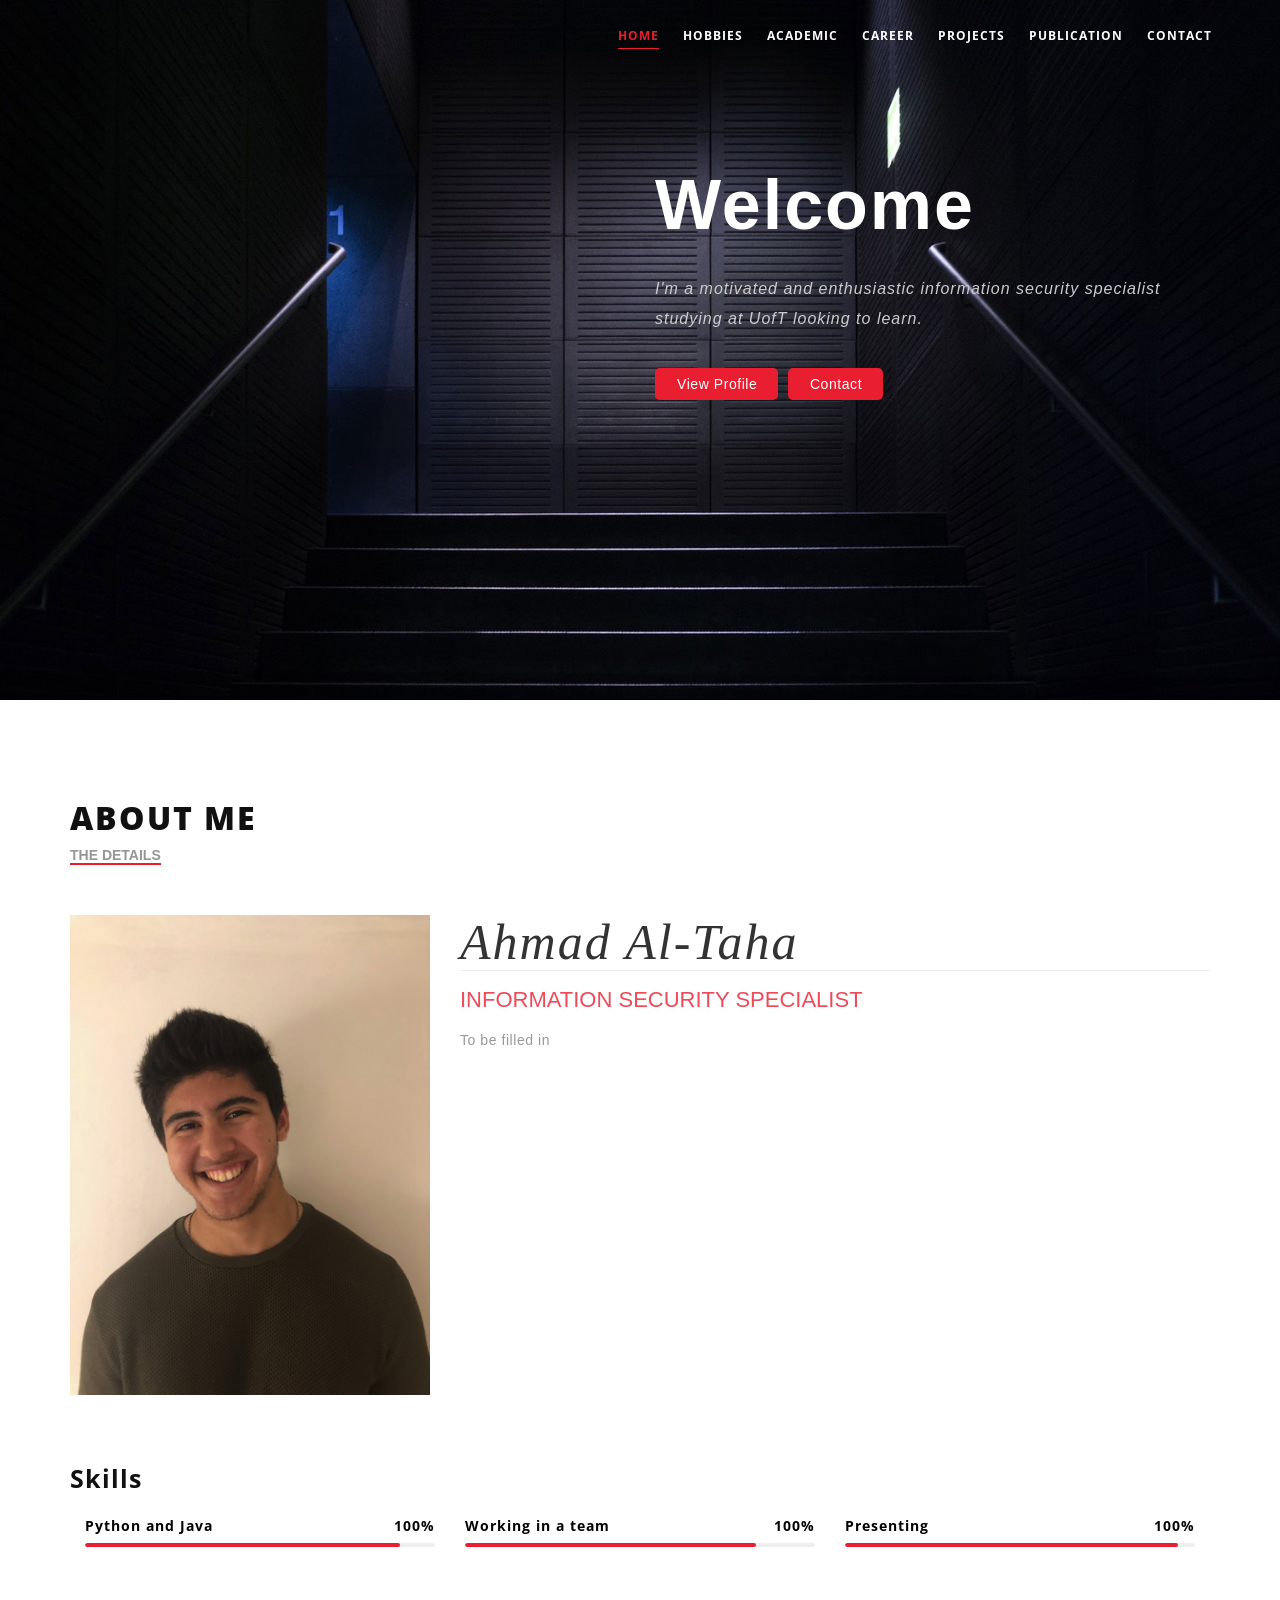
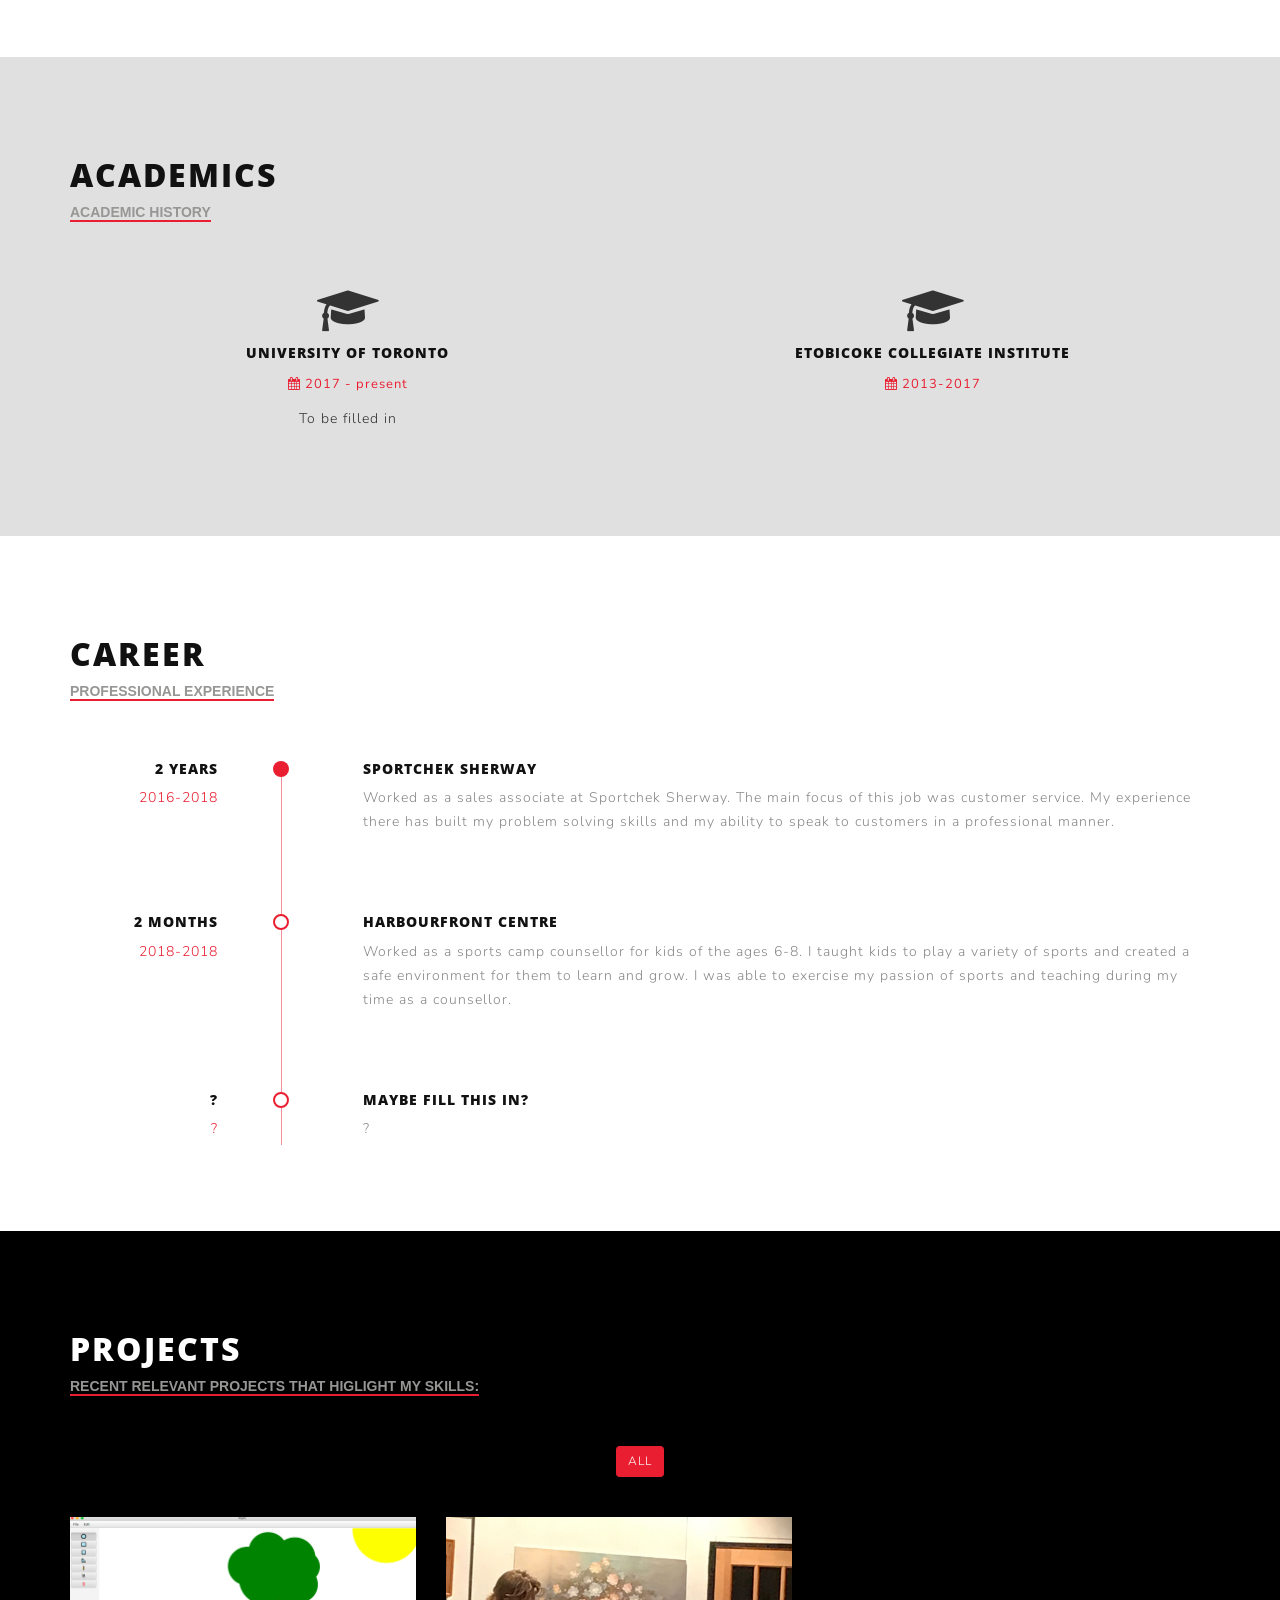
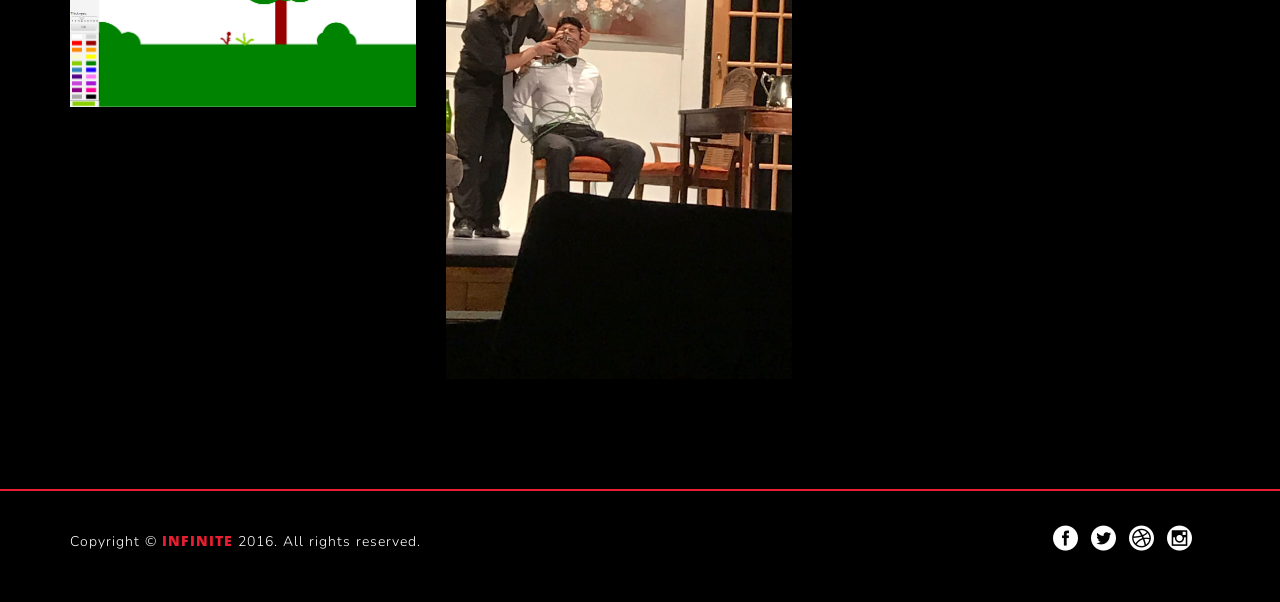
==== index.html @ 9ad14f52 "website files added" ====
<!DOCTYPE html>
<html lang="en">
  <head>
    <meta charset="utf-8">

    <!-- Mobile Specific Metas
    –––––––––––––––––––––––––––––––––––––––––––––––––– -->
    <meta name="viewport" content="width=device-width, initial-scale=1">
    <meta name="description" content="">
    <meta name="author" content="">
    <!-- Page title
    –––––––––––––––––––––––––––––––––––––––––––––––––– -->
	  <title>My Portfolio</title>

    <link href='https://fonts.googleapis.com/css?family=Open+Sans:400,300,300italic,400italic,600italic,600,700,700italic,800,800italic' rel='stylesheet' type='text/css'>
    <link href='https://fonts.googleapis.com/css?family=Nunito:400,300,700' rel='stylesheet' type='text/css'>
<link rel="shortcut icon" href="assets/images/favicon.png">
    <!-- CSS
    –––––––––––––––––––––––––––––––––––––––––––––––––– -->
    <link rel="stylesheet" href="assets/css/bootstrap.css">
    <link rel="stylesheet" href="assets/css/style.css">
    <link rel="stylesheet" href="assets/css/animate.css">
    <link rel="stylesheet" href="assets/css/magnific-popup.css">
    <!-- Icons
    –––––––––––––––––––––––––––––––––––––––––––––––––– -->
    <link rel="stylesheet" href="assets/icons/Linea/styles.css" />
    <link rel="stylesheet" href="assets/icons/Elegant/style.css" />
    <link href="http://maxcdn.bootstrapcdn.com/font-awesome/4.2.0/css/font-awesome.min.css" rel="stylesheet">
    <script src="assets/js/modernizr.min.js"></script>

  </head>

<!-- Body Start
    –––––––––––––––––––––––––––––––––––––––––––––––––– -->
<body>
<!-- Loader
    –––––––––––––––––––––––––––––––––––––––––––––––––– -->
  <div id="loader">
    <div id="loaderInner"></div>
  </div>

<!-- Header Bar
    –––––––––––––––––––––––––––––––––––––––––––––––––– -->
    <nav id="headerBar" class="navbar navbar-fixed-top">

        <div class="container">
         
          <div class="row">
           <!--Header logo on the left side-->
            <div class="col-md-4 col-sm-2 col-xs-3 headerLeft">
            <a href="index.html">
            <img src="assets/images/site-logo.png" alt="">
            </a>
            </div>

            <!--Header right side with left-aligned menu-->

            <div class="col-md-8 col-sm-10 col-xs-9 headerRight">
              <div class="header-right">

                <!--Navigation-->
                <div class="navigation">
                  <div class="navbar-header">
                  <button type="button" class="navbar-toggle" data-toggle="collapse" data-target="#bs-example-navbar-collapse-1"> <span class="sr-only">Toggle navigation</span> <span class="icon-bar"></span> <span class="icon-bar"></span> <span class="icon-bar"></span> </button>
                  </div>

                  <div class="collapse navbar-collapse" id="bs-example-navbar-collapse-1">

                      <ul class="navbar navbar-right navbar-nav">
                        <li><a data-scroll href="#sectionIntro" class="current">Home</a></li>
                        <li><a data-scroll href="#sectionAbout">Hobbies</a></li>                      
                        <li><a data-scroll href="#sectionResume">Academic </a></li>
                        <li><a data-scroll href="#sectionEmployment">Career</a></li>
                        <li><a data-scroll href="#sectionPortfolio">Projects</a></li>                     
                        <li><a data-scroll href="#sectionBlog">publication</a></li>
                        <li><a data-scroll href="#sectionContact">Contact</a></li>
                      </ul>

                  </div>

                </div>
                <!--END Navigation-->

              </div>
            </div>
             <!--END Header right side-->
          </div>
        </div>
        <!--END container-->
      </nav>
      <!--END Header bar-->


<!-- section Intro
    –––––––––––––––––––––––––––––––––––––––––––––––––– -->
	
      <section id="sectionIntro" class="parallax">

        <div class="container">

          <div class="row">

            <div class="col-md-6 col-sm-12 col-xs-12 banner">
              <div class="textIntro">
                <div class="hi">
                <h1>Welcome</h1>
                <p>
                I'm a motivated and enthusiastic information security specialist studying at UofT looking to learn.
                </p>
                <div class="introbtn">
                  <a href="#sectionAbout"><span class="view">View Profile</span><span class="icon arrow_right"></span></a>
                </div> 
                <div class="introbtn">               
                  <a class="easing" href="#sectionContact"><span class="view">Contact</span><span class="icon arrow_right"></span></a>
                </div>
                </div>
              </div>
            </div>

          </div>

        </div>

      </section>


<!-- section About
    –––––––––––––––––––––––––––––––––––––––––––––––––– -->

    <section id="sectionAbout">

      <div class="container about">
        
          <div class="sectionTitle">
            <div class="row">
              <div class="col-md-12 col-sm-12 col-xs-12">
                <h1>About me</h1>
                <span>The Details</span>
              </div>
            </div>
          </div>
    		<div class="row">
              <div class="about-content">

                <div class="col-md-4 col-sm-4 col-xs-12 about-image">
                  <img src="assets/images/person1.jpg" alt="">
                </div>

                <div class="col-md-8 col-sm-8 col-xs-12">
                  <div class="title">
                    <h2>Ahmad Al-Taha</h2>
                    <span>Information Security Specialist</span>
                    <p></p>
                    <p></p> 

	                <p>To be filled in</p>
                  </div>
                </div> 
              </div>
            </div>
        	<div class="row">
          		<div class="about-content">                 
<div class="col-md-12 col-sm-12 col-xs-12 skills">
                        <h2>Skills</h2>
						 <div class="col-md-4 col-sm-4 col-xs-12">
	                        <h5>Python and Java<span>100%</span></h5>
	                        <div class="progress">
		                        <div class="progress-bar" role="progressbar" aria-valuenow="100" style="width:90%;" aria-valuemin="0" aria-valuemax="100">
		                        </div>
	                        </div>
                        </div>
						<div class="col-md-4 col-sm-4 col-xs-12">
	                        <h5>Working in a team<span>100%</span></h5>
	                        <div class="progress">
		                        <div class="progress-bar" role="progressbar" aria-valuenow="90" style="width:83%;" aria-valuemin="0" aria-valuemax="100">
		                        </div>
	                        </div>
	                    </div>
						<div class="col-md-4 col-sm-4 col-xs-12">
	                        <h5>Presenting<span>100%</span></h5>
	                        <div class="progress">
		                        <div class="progress-bar" role="progressbar" aria-valuenow="95" style="width:95%;" aria-valuemin="0" aria-valuemax="100">
		                        </div>
	                        </div>
	                    </div> 
                    </div>
                </div>
            </div>
            
      </div>

    </section>

		
<!-- section Resume
    –––––––––––––––––––––––––––––––––––––––––––––––––– -->
		
    <section id="sectionResume">

         <div class="container resume">

            <div class="sectionTitle">
              <div class="row">
                <div class="col-md-12 col-sm-12 col-xs-12">    
                  <h1>Academics</h1>
                  <span class="subtitle">Academic History</span>
                </div>
              </div>
            </div>

            <div class="row resume-top">   
            
                <div class="col-md-6 col-sm-6 col-xs-12">
                  <div class="edContent">            
                    <div class="icon-left">  
                      <i class="fa fa-graduation-cap"></i>
                    </div>
                 
                    <div class="resumeContent">
                      <h5>University of Toronto</h5>
                      <h6><i class="fa fa-calendar"></i> 2017 - present</h6>
                      <p>To be filled in</p>
                    </div>
                  </div>
                </div>       


                <div class="col-md-6 col-sm-6 col-xs-12">
                  <div class="edContent">
                    <div class="icon-left">  
                      <i class="fa fa-graduation-cap"></i>
                    </div>
                    <div class="resumeContent">
                      <h5>Etobicoke Collegiate Institute</h5>
                      <h6><i class="fa fa-calendar"></i> 2013-2017</h6>
                      <p></p>
                    </div>
                  </div>
                </div>      
            </div> 
        </div>

    </section>

<!-- section Services
    –––––––––––––––––––––––––––––––––––––––––––––––––– -->




<!-- section Employment
    –––––––––––––––––––––––––––––––––––––––––––––––––– -->
		
    <section id="sectionEmployment">

  		<div class="container resume">

            <div class="sectionTitle">
              <div class="row">
                <div class="col-md-12 col-sm-12 col-xs-12">
                  <h1>Career</h1>
                  <span>Professional Experience</span>
                </div>
              </div>
            </div>
  			
      			<div class="emp">
                <div class="resume-line row">
      			
      		        <div class="col-md-3 col-sm-4 col-xs-12 resume-left">
        		        <h5>2 years</h5>
        		        <p>2016-2018</p>
      		        </div>

        		      <div class="col-md-9 col-sm-8 col-xs-12 resume-right first-right">
        		        <h5>Sportchek Sherway</h5>
        		        <p>Worked as a sales associate at Sportchek Sherway. The main focus of this job was customer service. My experience there has built my problem solving skills and my ability to speak to customers in a professional manner.</p>
        		      </div>

              	</div>

              	<div class="resume-line row">
      			
      		        <div class="col-md-3 col-sm-4 col-xs-12 resume-left">
        		        <h5>2 months</h5>
        		        <p>2018-2018</p>
      		        </div>

      		        <div class="col-md-9 col-sm-8 col-xs-12 resume-right">
        		        <h5>Harbourfront Centre</h5>
        		        <p>Worked as a sports camp counsellor for kids of the ages 6-8. I taught kids to play a variety of sports and created a safe environment for them to learn and grow. I was able to exercise my passion of sports and teaching during my time as a counsellor.</p>
      		        </div>

              	</div>
              	
              	<div class="resume-line last-line row">
      			
      		        <div class="col-md-3 col-sm-4 col-xs-12 resume-left">
        		        <h5>?</h5>
        		        <p>?</p>
      		        </div>

      		        <div class="col-md-9 col-sm-8 col-xs-12 resume-right">
        		        <h5>maybe fill this in?</h5>
        		        <p>?</p>
      		        </div>

              	</div>
            </div>

      	</div>

    </section>


<!-- section Portfolio
    –––––––––––––––––––––––––––––––––––––––––––––––––– -->
    <section id="sectionPortfolio">

        <div class="container">
      
            <div class="sectionTitle">
              <div class="row">
                <div class="col-md-12 col-sm-12 col-xs-12">
                  <h1 class="whiteColor">Projects</h1>
                  <span>Recent relevant projects that higlight my skills:</span>
                </div>
              </div>
            </div>       

        <!--GRID ITEMS--> 
            <ul class="filters filters-group">
              <li class="filter is-checked" data-filter="*">All</li>
            </ul>

          <div id="isotopeGrid" class="mGrid">

            <div class="gutter-sizer"></div>

                
                <div class="grid-item item-five brand fs">

                  <a class="image-modal" href="#image-modal7">

                    <img src="assets/images/7.png" alt="">
                      <div class="itemHover">
                        <i class="fa fa-external-link" aria-hidden="true"></i>
                        <h4>Paint</h4>
                      </div>

                  </a>

                  <div id="image-modal7" class="mfp-hide modal-box container">
                      <div class="col-md-7 col-sm-7 col-xs-12 right">
                        <img src="assets/images/7.png" alt="">
                      </div>
                      <div class="col-md-5 col-sm-5 col-xs-12 left">
                      <div class="modal-box-content about">
                        <h4>Paint</h4>
                        <p>A project a group and I worked on for an assignment. This project was coded in java and implements various design patterns including a factory design pattern, strategy manipulator design pattern, and command design pattern. Consists of a canvas where a user may draw shapes with a colour/thickness of their choosing. File save/load is currently being implemented by myself, feature undo already implemented in this version. Download here: (.jar)</p>
                      </div>
                    </div>
                  </div>         

                </div>
          
          		<div class="grid-item item-five fs ill">

                  <a class="image-modal" href="#image-modal6">

                    <img src="assets/images/2.jpg" alt="">

                      <div class="itemHover">
                        <i class="fa fa-external-link" aria-hidden="true"></i>
                        <h4>Creative Web</h4>
                      </div>

                  </a>
                  <div id="image-modal6" class="mfp-hide modal-box container">
                      <div class="col-md-7 col-sm-7 col-xs-12 right">
                        <img src="assets/images/2.jpg" alt="">
                      </div>
                      <div class="col-md-5 col-sm-5 col-xs-12 left">
                      <div class="modal-box-content about">
                        <h4>Aresenic and Old Lace</h4>
                        <p>Performed as lead role Mortimer in Arsenic and Old lace. This project took 5 months to prepare which included conducting many rehearsals and memorization exercises in a group of 15 people. Teamwork was crucial during this project and as a result has made me very strong in working with others.</p>
                        </ul>
                      </div>
                    </div>
                  </div>         
    </section>		


<!-- section Blog
    –––––––––––––––––––––––––––––––––––––––––––––––––– -->

  <!-- Footer
    –––––––––––––––––––––––––––––––––––––––––––––––––– -->

       <footer class="pFooter">

            <div class="container">
              <div class="row">
                <div class="col-md-6 col-sm-6 col-xs-12 fCopy">
                Copyright © <span>INFINITE</span> 2016. All rights reserved.
                </div>

                <div class="col-md-6 col-sm-6 col-xs-12 fIcons">
                <a href="#">
                <span aria-hidden="true" class="social_facebook_circle"></span>
                </a>
                <a href="#">
                <span aria-hidden="true" class="social_twitter_circle"></span>
                </a>
                <a href="#">
                <span aria-hidden="true" class="social_dribbble_circle"></span>
                </a>
                <a href="#">
                <span aria-hidden="true" class="social_instagram_circle"></span>
                </a>
                </div>
              </div>
            </div>

        </footer>

<!--  Javascripts
    –––––––––––––––––––––––––––––––––––––––––––––––––– -->
      <script src="assets/js/jquery-2.1.4.min.js"></script>
      <script src="assets/js/bootstrap.min.js"></script>
      <script src="assets/js/modernizr.custom.js"></script>
      <script src="assets/js/contactform.js"></script>
      <!-- Navigation menu-->
      <script src="assets/js/classie.min.js"></script>
      <script src="assets/js/nav-active.min.js"></script>
      <script src="assets/js/jquery.smooth-scroll.min.js"></script>      
      <!--JS for MAGNIFIC POPUP & ALL SCRIPTS& CALLS-->
      <script src="assets/js/scripts.js"></script>
      <script src="assets/js/jquery.magnific-popup.min.js"></script>    
      <!-- WOW ANIMATIONS -->
      <script src="assets/js/jquery-parallax.min.js"></script>
      <!-- Masonry Package -->
      <script src="assets/js/isotope.pkgd.min.js"></script>

  </body>
</html>
---- assets/css/style.css ----
/*!
 * Vixen Onepage Personal Portfolio Template
 * © scrils
*/
/* ========TABLE OF CONTENTS========== 
01. NAVIGATION MENU
02. SECTION INTRO
03. SECTION ABOUT
04. SECTION RESUME
05. SECTION PORTFOLIO (WORKS)
06. SECTION SERVICES
07. SECTION FACTS
08. SECTION BLOG
09. SECTION CONTACT
10. MEDIA QUERIES FOR RESPONSIVE DESIGN

/* === 01. NAVIGATION MENU */

/*PAGE LOADER*/

html{
	position: relative;
	background-color: #fff;
}

body{
	background: transparent;
	position: relative;
	background-color: #fff;
  overflow-x: hidden;
}
a:focus {
	outline: 0;
}
/*----- Single Blog -----*/
.singlebl {
  	position: relative;
  	width: 100%;
  	min-height: 270px;
  	background:url(../images/download2.jpg);
  	background-size: cover;
}
.blog-single {
    padding: 80px 0 60px;
}
.article-img {
    margin-bottom: 30px;
}
.article-img img {
    width: 100%;
}

.blog-column {
    margin-top: 40px;
}
.metaa {
    padding: 10px;
    border-bottom: 2px solid;
    margin: 20px 0;
    font-size: 14px;
    color: #888;
}
p.date {
    border-right: 2px solid #ddd;
    padding: 0px 10px 0 0px;
    display: inline-block;
    font-family: 'Roboto', sans-serif;
    margin: 0px 10px 0px 0;
}
.tags-links {
    border-right: 2px solid #ddd;
    padding: 0px 10px 0 0px;
    display: inline-block;
    font-family: 'Roboto', sans-serif;
    margin: 0px 10px 0px 0;
}
.containerx {
    padding-top: 20px;
    border-top: 2px solid;
    margin: 60px 0;
    font-size: 14px;
    color: #888;
}
.comment-title{
	padding-bottom: 10px;
}
.widget-title {
    letter-spacing: 1px;
    font-size: 17px;
    font-weight: 600;
    text-transform: uppercase;
    padding-bottom: 10px;
    font-family: "Roboto", sans-serif;
    margin-bottom: 10px;
}
.comment-body {
    padding: 25px 25px 25px 0px;
}
.comment-reply-link {
    position: absolute;
    right: 60px;
    font-family: "lovelo", sans-serif;
    font-size: 12px;
    color: #191a1c;
}
.contact-form input, .contact-form textarea {
	width: 100%;
}
.contact-form input.submit {
	text-align: center !important;
    background: #ea1e31;
    color: #fff;
    text-decoration: none;
    padding: 10px 32px;
    font-size: 10px;
    font-weight: 700;
    text-transform: uppercase;
    letter-spacing: 1px;
    font-family: "Open Sans", sans-serif;
    border-radius: 4px;
    box-shadow: 2px 2px 3px rgba(0,0,0,0.1);
    width: 160px;
    transition: all 0.3s ease-in-out;
    -webkit-transition: all 0.3s ease-in-out;
}
.contact-form input.submit:hover{
	background: #000;
}
.widget {
    margin-bottom: 40px;
    position: relative;
}
.widget p{
	margin-top: 10px;
	color: #888;
    font-family: "Roboto", sans-serif;
    font-size: 14px;
    letter-spacing: 1px;
    line-height: 30px;
    font-weight: 300;
}
#widget-area #searchform {
    position: relative;
    max-height: 50px;
}
label.screen-reader-text {
    display: none;
}
#widget-area #searchform input[type="text"] {
    max-width: 237px;
    padding: 15px;
    margin: 0 0 15px;
    border: 1px solid #DDD;
    background: #DDD;
    -webkit-appearance: textfield;
    -webkit-box-sizing: content-box;
}
#widget-area #searchform input#searchsubmit {
    position: absolute;
    left: 178px;
    top: 11px;
    width: auto;
    height: 30px;
    line-height: 0;
    padding: 0 0 0 10px;
    margin: 0;
    font-family: "Roboto", sans-serif;
    text-transform: uppercase;
    border: 0;
    border-left: 1px solid #111;
    background: #ddd;
    color:#111;
}
.widget ul {
    margin: 0;
    padding: 0;
}
.widget ul li {
    list-style: none;
    margin-bottom: 5px;
}
.widget ul li a {
    color: #888;
    font-family: "Roboto", sans-serif;
    font-size: 14px;
    letter-spacing: 1px;
    line-height: 30px;
    font-weight: 300;
}
.fill-comment-form input, .fill-comment-form textarea {
	background: transparent;
	border: 1px solid #ddd;
	color: #111;
	padding: 10px;
}
/*----- Page Loader -----*/
#loader {
    background: #000;
    bottom: 0;
    height: 100%;
    left: 0;
    position: fixed;
    right: 0;
    top: 0;
    width: 100%;
    z-index: 9999;
}
#loaderInner {
    background:#000 url(../images/load.png) center center no-repeat;
    height: 100px;
    left: 46%;
    position: absolute;
    top: 46%;
    width: 100px;
}


/* Menu Button */
.menu-button {
	position: fixed;
	top: 15px;
	left: 40px;
	z-index: 1000;
	padding: 0;
	width: 50px;
	height: 50px;
	font-size: 35px;
	border: 0;
  	outline: 0;
	color: #111;
	background: transparent;
}

/*--------------------------------------------------
	01. Navigation menu
---------------------------------------------------*/

#headerBar {
  z-index: 999;
    height: auto;
    min-height: 60px;
    -webkit-transition: 0.2s cubic-bezier(.58,.83,.57,.84); 
    -moz-transition: 0.2s cubic-bezier(.58,.83,.57,.84); 
    transition: 0.2s cubic-bezier(.58,.83,.57,.84); 
    position: fixed;
    top: 0px;
    background: rgba(0,0,0,0.9);
}

.headerLeft {
  text-align: left;
  line-height: 70px;  
}
.headerLeft img{
  position: relative;
  left: -15px;
}
.headerRight {
  text-align: right;
}
.navbar-collapse {padding-left: 0px;}
.navbar {margin-bottom: 0;-webkit-padding-start: 0px;}
.navbar li{display: inline-block;margin: 0 12px;}
.navbar li a{
    font-weight: 700;
    font-size: 12px;
    letter-spacing: 1px;
    text-decoration: none;
    z-index: 999;
    line-height: 70px;
    padding-bottom: 4px;
    -webkit-transition: 0.3s;
    -moz-transition: 0.3s;
    transition: 0.3s;
    font-family: "Open Sans", sans-serif;
    text-transform: uppercase;
    color: #fff;
}
.navbar li a:hover{
  color: #ea1e31;
  border-bottom: 1px solid #ea1e31;
}
.navbar li a.current {
  color: #ea1e31;
  border-bottom: 1px solid #ea1e31;
}
.navbar-toggle {
  font-size: 30px;
  cursor: pointer;
  margin-top: 15px;
}
.navbar-toggle {
  background:#ea1e31;
}
.navbar-toggle .icon-bar {
  background:#fff;
}





.navbar-fixed-top {
  background-color:transparent !important;
  border-color:transparent !important;
}

.navbar-scroll {
  background-color:rgba(0,0,0,0.9) !important;
  text-transform:uppercase;
}



/*--------------------------------------------------
	02. section Intro
---------------------------------------------------*/
#sectionIntro {
  	position: relative;  	
  	min-height: 700px;
  	background:url(../images/hero1.jpg);
  	background-size: cover;
}
#sectionIntr {
  	position: relative;
  	width: 100%;
  	min-height: 700px;
  	background:#000;
  	background-position: center;
}
.textIntro {
	margin-right: auto;
	margin-top: 30%;
	text-align: left;
}

.hi h1 {
	letter-spacing: 2px;
	font-size: 70px;
	font-weight: 800;
	color: #fff;
	font-family: "Montserrat", sans-serif;
}

.textIntro p{
	font-family: 'Roboto Slab', sans-serif;
	font-size: 16px;
	text-align: left;
	line-height: 30px;
	padding: 20px 0;
	max-width: 600px;
	font-weight: 400;
	letter-spacing: 1px;
	color:#ccc !important;
	font-style: italic;
	margin-bottom: 20px;
}

.textIntro p span{
	color: #ea1e31;
}

.introbtn {
	padding: 0 10px 0 0;
	float: left;
}
.textIntro a{
	font-family: "Muli", sans-serif;
	font-size: 14px;
	letter-spacing: 0.04em;
	font-weight: 400;
	padding: 8px 14px;
	border-radius: 5px;
	background-color:#ea1e31;
	transition: all 0.3s ease-in-out;
	-webkit-transition: all 0.3s ease-in-out;
	-moz-transition: all 0.3s ease-in-out;
}

.textIntro a span.view{
	position: relative;
	color:#fff;
	left: 8px;
	transition: all 0.3s ease-in-out;
	-webkit-transition: all 0.3s ease-in-out;
	-moz-transition: all 0.3s ease-in-out;
}

.textIntro a:hover span.view{
	left: 0px;
}

.textIntro a span.icon{
	position: relative;
	top:2px;
	left: 0px;
	color: #ea1e31;
	transition: all 0.3s ease-in-out;
	-webkit-transition: all 0.3s ease-in-out;
	-moz-transition: all 0.3s ease-in-out;
	opacity: 0;
}

.textIntro a:hover span.icon{
	left: 5px;
	color:#fff;
	transition: all 0.3s ease-in-out;
	-webkit-transition: all 0.3s ease-in-out;
	-moz-transition: all 0.3s ease-in-out;
	opacity: 1;
}

.sectionTitle h1{
	font-family: "Open Sans", sans-serif;
	font-size: 32px;
	letter-spacing: 2px;
	font-weight: 800;
	text-transform: uppercase;
	color:#111;
	
}
.sectionTitle span{
	color: #969695;
    margin-bottom: 10px;
    text-transform: uppercase;
    text-align: center;
    font-weight: 600;
    border-bottom: 2px solid #ea1e31;
}
.whiteColor{
	color:#fff !important;
}
.parallax .banner {
  float: right;
}

/*--------------------------------------------------
	04. section About
---------------------------------------------------*/
#sectionAbout{
	background-color: #fff;
	padding-top: 80px;
	padding-bottom: 80px;
}

.about-content{
	padding-top: 50px;
}

.about .col-md-6 img{
	float: right;
}
.about-image {
	text-align: center;
}
.about-image img {
	width: 100%;
}
.title h2 {
    font-size: 50px;
    letter-spacing: 2px;
    font-family: 'Playfair Display', serif;
    font-style: italic;
    margin-top: 0px;    
    border-bottom: 1px solid #eee;
}
.title h2 span {
    opacity: 0.8;
    font-size: 50px;
    line-height: 30px;
    text-transform: capitalize;
    font-style: normal;
    font-weight: 400;
    font-family: 'Montserrat', sans-serif;
}
.title span {
    text-transform: uppercase;
    font-size: 22px;
    line-height: 37px;
    opacity: 0.8;
    color: #ea1e31;
}
.title p {
	font-size: 14px;
    line-height: 24px;
    font-family: "Muli", sans-serif;
    color: #999;
    letter-spacing: 0.04em;
    margin-bottom: 10px;
    margin-top: 10px;
}
.last-pro h4{
	font-family: "Open Sans", sans-serif;
	color:#111;
	letter-spacing: 1px;
	font-size: 14px;
	font-weight: 800;
	text-transform: uppercase;
}
.about-infos p{
	font-family: "Nunito", sans-serif;
	letter-spacing: 1px;
	color:#888;
	font-size: 14px;
	line-height: 22px;
	margin-bottom: 23px;
	font-weight: 300;
}
p.less-bottom{
	margin-bottom: 10px;
}
.about-infos{
	padding-top: 10px;
	padding-right: 15px;
	padding-left: 15px
}
.about ul.info {
    list-style: none;
    padding-left: 0px;
}
.about ul.info li span {
    color: #444;
}
.about ul.info li {
    font-size: 14px;
    line-height: 24px;
    font-family: "Muli", sans-serif;
    color: #999;
    letter-spacing: 0.04em;
    border-bottom: 1px solid #eee;
    margin-bottom: 17px;
}
.about ul.social {
    list-style: none;
    padding-left: 0px;
    margin-top: 20px;
}
.about ul.social li {
    display: inline-block;
    font-size: 22px;
    margin-right: 14px;
}
.about ul.social li a {
    color: #333;
    transition: all 0.3s ease-in-out;
    -webkit-transition: all 0.3s ease-in-out;
    -moz-transition: all 0.3s ease-in-out;
}
.about ul li a:hover {
    color: #ea1e31;
}
.last-pro img{
	width: 100%;
	height: auto;
}

.story h2, .skills h2, .profile h2, .last-pro h2 {
  font-family: "Open Sans", sans-serif;
  font-size: 25px;
  color:#111;
  font-weight: 700;
  letter-spacing: 1px;
  margin-bottom: 15px;
}
.story p{
  font-family: "Nunito", sans-serif;
  letter-spacing: 1px;
  color: #888;
  font-size: 14px;
  line-height: 22px;
  margin-bottom: 12px;
  font-weight: 300;
}

.skills h5{
  font-family: "Open Sans", sans-serif;
  font-size: 14px;
  font-weight: 700;
  letter-spacing: 1px;
  color:#000;
}
.skills h5 span{
  float: right;
}
.webdesign{
	width: 80%;
}
.webdev{
	width: 90%;
}
.logo{
	width: 70%;
}
.photo{
	width:95%;
}
/*--------------------------------------------------
	04. section Resume
---------------------------------------------------*/

#sectionResume{
	background: #e0e0e0;
	padding-bottom: 80px;
	padding-top: 80px;
}
#sectionEmployment{
	padding-bottom: 80px;
	padding-top: 80px;
}

.edContent{
	padding: 15px 15px;
}
.resume-top{
	padding-top: 50px;
}
.edContent:hover .resumeIcon{
	background-color: #ea1e31;
	transform:rotate(360deg); 
}
.edContent:hover h5 b.place, .edContent:hover h6{
	color:#000;
}
.resumeIcon {
	transition: all 0.3s ease-in-out;
	-webkit-transition: all 0.3s ease-in-out;
	-moz-transition: all 0.3s ease-in-out;
	float: left;
	font-size: 20px;
	width: 50px;
	height: 50px;
	color:#fdfdfd;
	padding: 20px 15px;
	padding-top: 14px;
	padding-right: 10px;
	border-radius: 50%;
	margin-top: 9px;
	background-color:#000; 
    box-shadow: 1px 1px 3px rgba(0,0,0,0.1);
}
.resumeIcon .icon{
	position: relative;
	left: 2px;
}
.resumeIcon .icon-basic-case{
	left: 0px;
}
.icon-left .fa{
	text-align: center;
    display: block;
    font-size: 36pt;
}
.edContent:hover .fa{
	color: #ea1e31;
}
.resumeContent {
  text-align: center;
}
.resumeContent h5{
	text-transform: uppercase;
	letter-spacing: 1px;
	font-weight: 800;
	font-family: "Open Sans", sans-serif;
	color:#111;	
	font-size: 14px;
}
.resumeContent h5 b.place{
	color: #ea1e31;
	margin-left: 2px;
	transition: all 0.3s ease-in-out;
	-webkit-transition: all 0.3s ease-in-out;
	-moz-transition: all 0.3s ease-in-out;
}
.resumeContent h6{
	font-family: 'Nunito', sans-serif;
	font-size: 13px;
	text-align: left;
	line-height: 26px;
	font-weight: 400;
	letter-spacing: 1px;
	color:#ea1e31;
	transition: all 0.3s ease-in-out;
	-webkit-transition: all 0.3s ease-in-out;
	-moz-transition: all 0.3s ease-in-out;
	text-align: center;	
}
.resumeContent p{
	font-family: 'Nunito', sans-serif;
	font-size: 14px;
	text-align: center;
	line-height: 24px;
	font-weight: 300;
	letter-spacing: 1px;
	color:#313131;	
}

.emp{
	margin-top: 50px;
}
.resume-line{
  margin-bottom: 60px;
}
.last-line{
  margin-bottom: 0px;
}
.resume-line h5{
	text-transform: uppercase;
    letter-spacing: 1px;
    font-weight: 800;
    font-family: "Open Sans", sans-serif;
    color: #111;
    font-size: 14px;
}
.resume-left{
  text-align: right;
  padding-right: 130px;
}
.resume-right:before{
  background-color: #ea1e31;
  opacity: .5;
    content: '';
    height: calc(100% + 48px);
    width: 1px;
    position: absolute;
    left: -67px;
    top:24px;
}
.last-line .resume-right:before{
  height: calc(100% - 30px);
}
.resume-right h5:before{
  width: 16px;
    height: 16px;
    border-radius: 100%;
    position: absolute;
    border: 2px solid #ea1e31;
    background-color: transparent;
    left: -75px;
    content: '';
}
.first-right h5:before{
  width: 16px;
    height: 16px;
    border-radius: 100%;
    position: absolute;
    border: 0;
    background-color: #ea1e31;
    left: -75px;
    content: '';
}
.resume-left p{
    font-family: 'Nunito', sans-serif;
    font-size: 14px;    
    line-height: 24px;
    font-weight: 300;
    letter-spacing: 1px;
    color: #ea1e31;
}
.resume-right p{
    font-family: 'Nunito', sans-serif;
    font-size: 14px;
    text-align: left;
    line-height: 24px;
    font-weight: 300;
    letter-spacing: 1px;
    color: #888;
}

/*--------------------------------------------------
	05. section Portfolio
---------------------------------------------------*/

#sectionPortfolio{
	padding-top:80px;
	padding-bottom: 80px;
	background: #000;
}
.filters li {
	cursor: pointer;
	display: inline-block;
	margin:0;
	font-size: 12px;
	font-weight: 300;
	font-family: "Nunito", sans-serif;
	text-transform: uppercase;
	color: #e5e5e5;
	letter-spacing: 1px;
	padding: 6px 12px;
	border-top: 1px solid #fff;
    border-bottom: 1px solid #fff;
}
.filters {
	padding-top: 50px;
	padding-bottom: 30px;
	padding-left: 0;
	text-align: center;
}
.is-checked { 
	background-color:#ea1e31;
	color:#fff !important; 
	border-radius: 4px;
    box-shadow: 1px 1px 3px rgba(0,0,0,0.1);
    border-top: 1px solid #ea1e31!important;
    border-bottom: 1px solid #ea1e31!important;
}
.mGrid img{
	width: 100%;
	height: 100%;
	transition: all 0.15s ease-in-out;
	-webkit-transition: all 0.15s ease-in-out;
	-moz-transition: all 0.15s ease-in-out;
    box-shadow: 0 1px 3px 0 rgba(0,0,0,.2),0 1px 1px 0 rgba(0,0,0,.14),0 2px 1px -1px rgba(0,0,0,.12);
}
.grid-item {
	padding-right: 30px; 
	padding-bottom: 30px;
	position: relative;
}
.grid-item a {
	display: block;
	position: relative;
	overflow: hidden;
}

.item-five { width: 33%; }
.item-three { width: 32%; }
.item-four { width: 29%; }

.itemHover {
	position: absolute;
	top: 0;
	width: 100%;
	height: 100%;
	padding-right:20px;
	background:rgba(0,0,0,0.9);
	opacity: 0;
	transition: all 0.5s ease-in-out;
	-webkit-transition: all 0.5s ease-in-out;
	-moz-transition: all 0.5s ease-in-out;

}
.grid-item a:hover .itemHover {
	opacity: 1; 
}
.grid-item a:hover img {
	-webkit-transform: scale3d(1.1,1.1,1.1);
    transform: scale3d(1.1,1.1,1.1);
}
.itemHover h4 {
	letter-spacing: 2px;
	font-size: 20px;
	font-weight: 800;
  	color: #fff;
  	text-transform: uppercase;
  	margin: 0 auto;
  	max-width: 90%;
  	padding: 12px;
  	position: absolute;
  	font-weight: bold;
  	bottom:23px;
  	left: 8px;
  	font-family: "Open Sans", sans-serif;
}
.itemHover i{
	font-size: 30px;
	font-weight: 800;
  	color: #fff;  	
  	max-width: 90%;
  	padding: 12px;
  	position: absolute;  	
  	bottom:60px;
  	left: 8px;
}
.itemHover h6{
	color:#ea1e31;
	bottom:5px;
	left: 20px;
	position: absolute;
	font-family: 'Nunito', sans-serif;
	font-size: 12px;
	font-weight: 300;
	letter-spacing: 1px;
}
.mfp-content .container {
	padding: 0;
}
.modal-box .left, .modal-box .right {
	padding: 0;
}
.modal-box {
	max-width: 80%;
	background: #fff;
	position: relative!important;
	margin: 0 auto;
	left: 0!important;
}
.modal-box img {
	width: 100%;
	height: 100%;
	padding: 20px;	
}
.modal-box-content {
	padding: 20px;
}
.modal-box-content h4 {
	font-size: 26px;
	font-weight: 800;
	color:#111;
  	font-family: "Open Sans", sans-serif;
	letter-spacing: 3px;
	text-transform: uppercase;
	border-bottom: 2px solid #ea1e31;
	margin-top: 0px;
}
.modal-box-content p {
	font-family: 'Nunito', sans-serif;
	font-size: 14px;
	text-align: left;
	line-height: 22px;
	padding: 10px 0;
	padding-top: 10px;
	max-width: 800px;
	font-weight: 300;
	letter-spacing: 1px;
	color:#949494;
	border-bottom: 1px solid #ddd;
}
.contactForm {margin: 0 0 50px 0;}
.contactForm h1 {
  	letter-spacing: 5px;
  	font-size: 15px;
  	font-weight: 700;
  	text-transform: uppercase;
  	text-align: center;
  	padding-bottom: 30px;
}

/*--------------------------------------------------
	06. section Services
---------------------------------------------------*/
#sectionServices{
	background-color: #000;
	padding-top:80px;
	padding-bottom: 80px;
}
.servicesRow {
	margin-top: 50px;
}
.servicesContent {
  text-align: center;
  margin-bottom: 40px;
}
.servicesContent h4 {
    font-size: 35px;
    letter-spacing: 1px;
    color: #fff;
    font-weight: 700;
    font-family: "Montserrat", sans-serif;
    margin-bottom: 10px;
}
.servicesContent h6 {
    font-family: 'Roboto Slab', sans-serif;
    font-size: 14px;
    line-height: 30px;
    font-weight: 400;
    font-style: italic;
    letter-spacing: 1px;
    color: #ea1e31;
}
.servicesContent p {
    font-family: 'Nunito', sans-serif;
    font-size: 14px;
    text-align: center;
    line-height: 24px;
    font-weight: 300;
    letter-spacing: 1px;
    color: #fff;
}
.servicesContent i{
  color: #fff;
}

/*--------------------------------------------------
	07. section Facts
---------------------------------------------------*/

.sectionFacts {
    padding: 80px 0;
    background-image: url(../images/download2.jpg);
    background-size: cover;
}
.sectionFacts h1{
	font-family: "Montserrat", sans-serif;
	letter-spacing: 0.04em;
	text-transform: uppercase;
	font-weight: 700;
	margin-bottom: 25px;
	font-size: 40px;
	color:#fff;	
	margin-left: 15px;
}
.fact{
	text-align: center;
}
.fact i{
	color:#ea1e31;
	font-size: 50px;
}
.fact h2{
	font-size: 30px;
	letter-spacing: 2px;
	font-weight: 800;
	font-family: "Open Sans", sans-serif;
	color:#fff;
}
.fact h5{
	font-family: "Nunito", sans-serif;
	font-weight: 300;
	color: #eee;
	font-size: 14px;
	letter-spacing: 1px;
}


/*--------------------------------------------------
	08. section Blog
---------------------------------------------------*/


#sectionBlog{
	background-color: #fff;
	padding-top:80px;
	padding-bottom: 80px;
}
.blog-column{
	margin-top: 50px;
	margin-bottom: 10px;
	border: 1px solid #ddd;
}
.blog-column-text {
	padding: 20px;
}
.blog-column img{
	margin-bottom: 15px;
    box-shadow: 1px 1px 3px rgba(0,0,0,0);
	transition: all 0.3s ease-in-out;
	-webkit-transition: all 0.3s ease-in-out;
	-moz-transition: all 0.3s ease-in-out;
	width: 100%;
    height: 222px;
}
.blog-column:hover img{
    box-shadow: 1px 1px 3px rgba(0,0,0,0.1);
}
.blog-column h4{
	font-family: "Open Sans", sans-serif;
	text-transform: uppercase;
	font-size: 16px;
	letter-spacing: 2px;
	font-weight: 800;
	color:#111;
	margin-bottom: 15px;
}
.blog-column h5{
	font-family: 'Nunito', sans-serif;
	font-size: 13px;
	text-align: left;
	line-height: 26px;
	font-weight: 300;
	letter-spacing: 1px;
	color:#000;
	margin-top: 20px;
    margin-bottom: 20px;
    overflow: hidden;
    border-bottom: 1px solid #ddd;	
}
.blog-column h5 span.left{
	float: left;
	color: #969695;
    margin-bottom: 10px;
    text-align: center;
    font-weight: 600;
}
.blog-column h5 span.right {
	float: right;
	color: #969695;
    margin-bottom: 10px;
    text-align: center;
    font-weight: 600;
}
.blog-column p{
	font-family: 'Roboto', sans-serif;
	font-size: 14px;
	line-height: 30px;
	font-weight: 300;
	letter-spacing: 1px;
	color:#888;
	margin-bottom: 20px;	
}
article .blog-column{
	border: none;
}
.blog-column a{
    text-align: center !important;
	background: #ea1e31;
	color:#fff;
	text-decoration: none;
    padding: 10px 32px;
	font-size: 10px;
  	font-weight: 700;
  	text-transform: uppercase;
  	letter-spacing: 1px;
  	font-family: "Open Sans", sans-serif;
	border-radius: 4px;
    box-shadow: 2px 2px 3px rgba(0,0,0,0.1);
	transition: all 0.3s ease-in-out;
	-webkit-transition: all 0.3s ease-in-out;
	-moz-transition: all 0.3s ease-in-out;
}
.blog-column a:hover{
	background:#000;	
}

/*--------------------------------------------------
	09. section Contact
---------------------------------------------------*/

/* ====GENERAL FORM STYLES==== */
#sectionContact{
	padding-top: 80px;
    padding-bottom: 80px;
	background: #000;
}
#sectionContact .sectionTitle h1{
	color:#fff;
}

#sectionContact p{
	color:#e5e5e5;
	font-weight: 300;
}
.sectionContact p{
	font-family: 'Roboto Slab', sans-serif;
	font-size: 14px;
	line-height: 30px;
	font-weight: 400;
	font-style: italic;
	letter-spacing: 1px;
	color:#333;
	font-size: 14px;
	max-width: 600px;
}

#sectionContact p span{
	color:#ea1e31;
}
.contact .address p {
    margin: 10px 0 0;
    text-transform: capitalize
}
.contact {
  margin-top: 50px;
}
.contact .contact-form .send {
    font-size: 11px;
    text-transform: uppercase;
    letter-spacing: 4px
}

.contact .contact-info {
    padding-bottom: 35px;
    padding-top: 35px;
}

.contact .contact-info span {
    display: block;
    margin-bottom: 5px;
    color:#fff;
}
.contact .contact-info p{
  color:#fff;
}

.contact .contact-info h3 {
    font-family: "Open Sans", sans-serif;
    text-transform: uppercase;
    font-size: 16px;
    letter-spacing: 2px;
    font-weight: 800;
    color: #fff;
    margin-bottom: 15px;
}
.contact .contact-info h3 span.ad {
    color: #f51717;
    display: initial;
}

.contact .contact-form input,
.contact .contact-form textarea {
    border: none;
    border-bottom: 1px solid #fff;
    width: 100%;
    outline: 0;
    padding: 15px 0;
    margin-bottom: 25px;
    background: transparent;
    color:#fff;
}
::-webkit-input-placeholder {
   color: #efeeee;
}

:-moz-placeholder { /* Firefox 18- */
   color: #efeeee;  
}

::-moz-placeholder {  /* Firefox 19+ */
   color: #efeeee;  
}

:-ms-input-placeholder {  
   color: #efeeee;  
}
.contact .contact-form textarea {
    resize: none
}

.contact .contact-form .send {
    padding: 10px 20px;
    width: auto;
    border: none;
    background-color: #f51717;
    float: right;
    color: #fff;
    margin: 0;
    font-family: "Open Sans", sans-serif;

}
.contact .contact-form .send {
    text-align: center !important;
    background: #ea1e31;
    color: #fff;
    text-decoration: none;    
    font-size: 10px;
    font-weight: 700;
    text-transform: uppercase;
    letter-spacing: 1px;
    font-family: "Open Sans", sans-serif;
    border-radius: 4px;
    box-shadow: 2px 2px 3px rgba(0,0,0,0.1);
    transition: all 0.3s ease-in-out;
    -webkit-transition: all 0.3s ease-in-out;
    -moz-transition: all 0.3s ease-in-out;
}
.contact .contact-form .send:hover {
    padding: 10px 20px;
    width: auto;
    border: none;
    background-color: #222;
    float: right;
    color: #fff;
    margin: 0
}
.address {
  padding:30px 0px;
  background:#f51717;
}
.address h4 {
  color:#fff;
  text-align:left;
  text-transform:capitalize;
  font-size:24px;
}
.address h3 {
  color:#fff;
  font-size:30px;
  font-weight:600;
}
.address h3 .fa-2x {
  font-size:40px;
}
/* ====MESSAGE FOR SUCCES==== */

#message { 
	margin: 1em 0; 
	padding: 0; 
	display: block; 
	background: transparent none; 
}
#message h1 {
  	letter-spacing: 1px;
 	font-size: 20px;
  	font-weight: 400;
	text-transform: uppercase;
}

#message p {
  	font-size: 16px;
  	font-weight: 200;
  	text-align: left;
  	font-style: italic;
}
.cinfo {
  text-align: center;
}
/* ====MESSAGE FOR ERROR==== */
.errorMessage { 
  	display: block;
  	font-size: 14px;
    padding: 20px 0 0 0;
}

ul.errorMessages { padding: 10px 0 0 0; }
ul.errorMessages li { 
  	font-size: 16px;
  	font-weight: 200;
  	text-align: left;
  	color: #000000;
  	list-style: none;
  	line-height: 25px;
}
/* ====FOOTER=== */

.pFooter {
	background: #000;
	position: relative;
	padding: 10px 0 20px 0;
	border-top: 2px solid #ea1e31;
}
.fCopy {
	text-align: left;
	font-weight: 300;
	font-size: 14px;
	letter-spacing: 1px;
	font-family: "Nunito", sans-serif;
	padding: 30px 15px;
	color:#fff;
}
.fCopy span{
	font-family: "Open Sans", sans-serif;
	font-weight: 800;
	color:#ea1e31;
}
.fIcons {
	text-align: right;
	font-size: 25px;
	padding: 22px 0px;
	padding-right: 30px;
}
.fIcons span {
	margin: 0 3px;
	color:#fff;
	transition: all 0.3s ease-in-out;
	-webkit-transition: all 0.3s ease-in-out;
	-moz-transition: all 0.3s ease-in-out;
}
.fIcons span:hover{
	color:#ea1e31;
}
.fIcons a:hover, .fIcons a:focus{
	text-decoration: none;
}


/*--------------------------------------------------
	10. Responsive
---------------------------------------------------*/

@media (max-width: 770px) {
.item-five { width: 50%; }
.item-three { width: 50%; }
.item-four { width: 45%; }

body{
	margin: 0px;
	overflow: auto;
}

.headerLeft img{
  position: relative;
}
.navbar-fixed-top {
    background-color: rgba(0,0,0,0.9) !important;
    text-transform: uppercase;
}
.navbar li{
	margin: 0px 3px;
	font-size: 10px;
}
.navbar-toggle {
	margin-right: 0px;
}
.hi{
	margin-top: 30px;
	width: 100%;
}
.about-skills{
	padding-left: 0;
}
.blog-column img{
	width: 100%;
	height: auto;
}
#map{
	width: 100%;
}
.about-image img{
	margin-bottom: 20px;
}
.footerRight ul li {
	text-align: center;
	margin:0px 0px 0px 10px;
}
.footerLeft{
	padding: 20px 0px;
}
.about-image, .profile {
    text-align: center;
}
.skills div {
	padding-right: 0px;
    padding-left: 0px;
}
}

@media (max-width: 480px){
body{
	margin: 0;
	overflow: auto;
}
.item-five { width: 100%; }
.item-three { width: 100%; }
.item-four { width: 100%; }

.menu-wrap{
	width: 140px;
}
.navbar-fixed-top {
    background-color: rgba(0,0,0,0.9) !important;
    text-transform: uppercase;
}
.headerLeft img{
  position: relative;
}
.navbar-toggle {
    padding: 7px 6px;
}
.navbar li {
	display: block;
}
.navbar li a {
	line-height: 40px;
}
#sectionIntro {
	min-height: 540px;
  background: #000;
}

.textIntro{
	padding-top: 40px;
}

.textIntro a {
    margin-right: 0px;
    font-family: "Muli", sans-serif;
    font-size: 10px;
    letter-spacing: 0.04em;
    font-weight: 400;
    padding: 8px 14px;
    border-radius: 5px;
    background-color: #ea1e31;
    transition: all 0.3s ease-in-out;
    -webkit-transition: all 0.3s ease-in-out;
    -moz-transition: all 0.3s ease-in-out;
}
.hi{
	width: 100%;
	margin-top: 25px;
}
.hi h1{
	font-size: 18px;
	letter-spacing: 2px;
}
.hi h2{
	font-size: 10px;
	letter-spacing: 1px;
}
.hi p{
	line-height: 24px;
	font-size: 12px;
}
.filters li{
	display: inherit;
}
.socialIntro span{
	margin-right: 0px;
}
.menu-wrap{
	left: 10px;
}
.about-image img{
	width: 100%;
	height: auto;
	margin-bottom: 20px;
	padding-left: 0;
}
.sectionTitle h1 {
    font-family: "Open Sans", sans-serif;
    font-size: 22px;
    letter-spacing: 2px;
    font-weight: 800;
    text-transform: uppercase;
    color: #111;
}
.skills div {
	padding-right: 0px;
    padding-left: 0px;
}
.resumeContent h5{
	font-size: 12px;
}
.title h2 {
    font-size: 32px;   
}
.blog-column a {
    text-align: center !important;
    background: #ea1e31;
    color: #fff;
    text-decoration: none;
    padding: 8px 25px;
    font-size: 10px;
    font-weight: 700;
    text-transform: uppercase;
    letter-spacing: 1px;
    font-family: "Open Sans", sans-serif;
    border-radius: 4px;
    box-shadow: 2px 2px 3px rgba(0,0,0,0.1);
    transition: all 0.3s ease-in-out;
    -webkit-transition: all 0.3s ease-in-out;
    -moz-transition: all 0.3s ease-in-out;
}
.blog-column img{
	width: 100%;
	height: auto;
}
.contact-form div {
	padding-right: 0;
    padding-left: 0;
}
.footerRight{
	text-align: center;
}

.footerLeft{
	text-align: center;
	line-height: 30px;
}
#sectionContact, #sectionPortfolio, #sectionServices, #sectionFacts, #sectionBlog{
	padding: 80px 0px;
}
.resume-left {
    text-align: left;
    padding-right: 0;
}
.grid-item {
	padding-right: 0;
    padding-bottom: 30px;
    position: relative;
}
.skills {
    padding-top: 20px;
    padding-left: 15px;
}
.profile {
    padding-right: 0;
    text-align: left;
}

.fCopy{
	padding: 10px 0;
	text-align: center;
}
.fIcons {
    text-align: center;
    font-size: 25px;
    padding: 15px 0 30px;
    padding-right: 0px;
}
.about-image h4{
	display: none;
}
.row {
     margin-right: 0;
     margin-left: 0;
}

.edContent {
    padding: 30px 0px;
}
.blog-column h5 span.right {
    float: left;
    color: #969695;
    margin-bottom: 10px;
    text-align: center;
    font-weight: 600;
}
.filters {
    text-align: left;
    padding: 40px 15px 30px 15px
}
.mGrid {
	margin: 0 15px 0 15px
}
.filters li {    
    border: 0;
}
#sectionContact p {
	padding-left: 15px;
}
.contact .contact-form .send {
  margin-right: 15px;
}
}
---- assets/icons/Linea/styles.css ----
@charset "UTF-8";

@font-face {
  font-family: "linea-basic-10";
  src:url("fonts/linea-basic-10.eot");
  src:url("fonts/linea-basic-10.eot?#iefix") format("embedded-opentype"),
    url("fonts/linea-basic-10.woff") format("woff"),
    url("fonts/linea-basic-10.ttf") format("truetype"),
    url("fonts/linea-basic-10.svg#linea-basic-10") format("svg");
  font-weight: normal;
  font-style: normal;

}

[data-icon]:before {
  font-family: "linea-basic-10" !important;
  content: attr(data-icon);
  font-style: normal !important;
  font-weight: normal !important;
  font-variant: normal !important;
  text-transform: none !important;
  speak: none;
  line-height: 1;
  -webkit-font-smoothing: antialiased;
  -moz-osx-font-smoothing: grayscale;
}

[class^="icon-"]:before,
[class*=" icon-"]:before {
  font-family: "linea-basic-10" !important;
  font-style: normal !important;
  font-weight: normal !important;
  font-variant: normal !important;
  text-transform: none !important;
  speak: none;
  line-height: 1;
  -webkit-font-smoothing: antialiased;
  -moz-osx-font-smoothing: grayscale;
}

.icon-basic-accelerator:before {
  content: "a";
}
.icon-basic-alarm:before {
  content: "b";
}
.icon-basic-anchor:before {
  content: "c";
}
.icon-basic-anticlockwise:before {
  content: "d";
}
.icon-basic-archive:before {
  content: "e";
}
.icon-basic-archive-full:before {
  content: "f";
}
.icon-basic-ban:before {
  content: "g";
}
.icon-basic-battery-charge:before {
  content: "h";
}
.icon-basic-battery-empty:before {
  content: "i";
}
.icon-basic-battery-full:before {
  content: "j";
}
.icon-basic-battery-half:before {
  content: "k";
}
.icon-basic-bolt:before {
  content: "l";
}
.icon-basic-book:before {
  content: "m";
}
.icon-basic-book-pen:before {
  content: "n";
}
.icon-basic-book-pencil:before {
  content: "o";
}
.icon-basic-bookmark:before {
  content: "p";
}
.icon-basic-calculator:before {
  content: "q";
}
.icon-basic-calendar:before {
  content: "r";
}
.icon-basic-cards-diamonds:before {
  content: "s";
}
.icon-basic-cards-hearts:before {
  content: "t";
}
.icon-basic-case:before {
  content: "u";
}
.icon-basic-chronometer:before {
  content: "v";
}
.icon-basic-clessidre:before {
  content: "w";
}
.icon-basic-clock:before {
  content: "x";
}
.icon-basic-clockwise:before {
  content: "y";
}
.icon-basic-cloud:before {
  content: "z";
}
.icon-basic-clubs:before {
  content: "A";
}
.icon-basic-compass:before {
  content: "B";
}
.icon-basic-cup:before {
  content: "C";
}
.icon-basic-diamonds:before {
  content: "D";
}
.icon-basic-display:before {
  content: "E";
}
.icon-basic-download:before {
  content: "F";
}
.icon-basic-exclamation:before {
  content: "G";
}
.icon-basic-eye:before {
  content: "H";
}
.icon-basic-eye-closed:before {
  content: "I";
}
.icon-basic-female:before {
  content: "J";
}
.icon-basic-flag1:before {
  content: "K";
}
.icon-basic-flag2:before {
  content: "L";
}
.icon-basic-floppydisk:before {
  content: "M";
}
.icon-basic-folder:before {
  content: "N";
}
.icon-basic-folder-multiple:before {
  content: "O";
}
.icon-basic-gear:before {
  content: "P";
}
.icon-basic-geolocalize-01:before {
  content: "Q";
}
.icon-basic-geolocalize-05:before {
  content: "R";
}
.icon-basic-globe:before {
  content: "S";
}
.icon-basic-gunsight:before {
  content: "T";
}
.icon-basic-hammer:before {
  content: "U";
}
.icon-basic-headset:before {
  content: "V";
}
.icon-basic-heart:before {
  content: "W";
}
.icon-basic-heart-broken:before {
  content: "X";
}
.icon-basic-helm:before {
  content: "Y";
}
.icon-basic-home:before {
  content: "Z";
}
.icon-basic-info:before {
  content: "0";
}
.icon-basic-ipod:before {
  content: "1";
}
.icon-basic-joypad:before {
  content: "2";
}
.icon-basic-key:before {
  content: "3";
}
.icon-basic-keyboard:before {
  content: "4";
}
.icon-basic-laptop:before {
  content: "5";
}
.icon-basic-life-buoy:before {
  content: "6";
}
.icon-basic-lightbulb:before {
  content: "7";
}
.icon-basic-link:before {
  content: "8";
}
.icon-basic-lock:before {
  content: "9";
}
.icon-basic-lock-open:before {
  content: "!";
}
.icon-basic-magic-mouse:before {
  content: "\"";
}
.icon-basic-magnifier:before {
  content: "#";
}
.icon-basic-magnifier-minus:before {
  content: "$";
}
.icon-basic-magnifier-plus:before {
  content: "%";
}
.icon-basic-mail:before {
  content: "&";
}
.icon-basic-mail-multiple:before {
  content: "'";
}
.icon-basic-mail-open:before {
  content: "(";
}
.icon-basic-mail-open-text:before {
  content: ")";
}
.icon-basic-male:before {
  content: "*";
}
.icon-basic-map:before {
  content: "+";
}
.icon-basic-message:before {
  content: ",";
}
.icon-basic-message-multiple:before {
  content: "-";
}
.icon-basic-message-txt:before {
  content: ".";
}
.icon-basic-mixer2:before {
  content: "/";
}
.icon-basic-mouse:before {
  content: ":";
}
.icon-basic-notebook:before {
  content: ";";
}
.icon-basic-notebook-pen:before {
  content: "<";
}
.icon-basic-notebook-pencil:before {
  content: "=";
}
.icon-basic-paperplane:before {
  content: ">";
}
.icon-basic-pencil-ruler:before {
  content: "?";
}
.icon-basic-pencil-ruler-pen:before {
  content: "@";
}
.icon-basic-photo:before {
  content: "[";
}
.icon-basic-picture:before {
  content: "]";
}
.icon-basic-picture-multiple:before {
  content: "^";
}
.icon-basic-pin1:before {
  content: "_";
}
.icon-basic-pin2:before {
  content: "`";
}
.icon-basic-postcard:before {
  content: "{";
}
.icon-basic-postcard-multiple:before {
  content: "|";
}
.icon-basic-printer:before {
  content: "}";
}
.icon-basic-question:before {
  content: "~";
}
.icon-basic-rss:before {
  content: "\\";
}
.icon-basic-server:before {
  content: "\e000";
}
.icon-basic-server2:before {
  content: "\e001";
}
.icon-basic-server-cloud:before {
  content: "\e002";
}
.icon-basic-server-download:before {
  content: "\e003";
}
.icon-basic-server-upload:before {
  content: "\e004";
}
.icon-basic-settings:before {
  content: "\e005";
}
.icon-basic-share:before {
  content: "\e006";
}
.icon-basic-sheet:before {
  content: "\e007";
}
.icon-basic-sheet-multiple:before {
  content: "\e008";
}
.icon-basic-sheet-pen:before {
  content: "\e009";
}
.icon-basic-sheet-pencil:before {
  content: "\e00a";
}
.icon-basic-sheet-txt:before {
  content: "\e00b";
}
.icon-basic-signs:before {
  content: "\e00c";
}
.icon-basic-smartphone:before {
  content: "\e00d";
}
.icon-basic-spades:before {
  content: "\e00e";
}
.icon-basic-spread:before {
  content: "\e00f";
}
.icon-basic-spread-bookmark:before {
  content: "\e010";
}
.icon-basic-spread-text:before {
  content: "\e011";
}
.icon-basic-spread-text-bookmark:before {
  content: "\e012";
}
.icon-basic-star:before {
  content: "\e013";
}
.icon-basic-tablet:before {
  content: "\e014";
}
.icon-basic-target:before {
  content: "\e015";
}
.icon-basic-todo:before {
  content: "\e016";
}
.icon-basic-todo-pen:before {
  content: "\e017";
}
.icon-basic-todo-pencil:before {
  content: "\e018";
}
.icon-basic-todo-txt:before {
  content: "\e019";
}
.icon-basic-todolist-pen:before {
  content: "\e01a";
}
.icon-basic-todolist-pencil:before {
  content: "\e01b";
}
.icon-basic-trashcan:before {
  content: "\e01c";
}
.icon-basic-trashcan-full:before {
  content: "\e01d";
}
.icon-basic-trashcan-refresh:before {
  content: "\e01e";
}
.icon-basic-trashcan-remove:before {
  content: "\e01f";
}
.icon-basic-upload:before {
  content: "\e020";
}
.icon-basic-usb:before {
  content: "\e021";
}
.icon-basic-video:before {
  content: "\e022";
}
.icon-basic-watch:before {
  content: "\e023";
}
.icon-basic-webpage:before {
  content: "\e024";
}
.icon-basic-webpage-img-txt:before {
  content: "\e025";
}
.icon-basic-webpage-multiple:before {
  content: "\e026";
}
.icon-basic-webpage-txt:before {
  content: "\e027";
}
.icon-basic-world:before {
  content: "\e028";
}
---- assets/icons/Elegant/style.css ----
@font-face {
	font-family: 'ElegantIcons';
	src:url('fonts/ElegantIcons.eot');
	src:url('fonts/ElegantIcons.eot?#iefix') format('embedded-opentype'),
		url('fonts/ElegantIcons.woff') format('woff'),
		url('fonts/ElegantIcons.ttf') format('truetype'),
		url('fonts/ElegantIcons.svg#ElegantIcons') format('svg');
	font-weight: normal;
	font-style: normal;
}

/* Use the following CSS code if you want to use data attributes for inserting your icons */
[data-icon]:before {
	font-family: 'ElegantIcons';
	content: attr(data-icon);
	speak: none;
	font-weight: normal;
	font-variant: normal;
	text-transform: none;
	line-height: 1;
	-webkit-font-smoothing: antialiased;
	-moz-osx-font-smoothing: grayscale;
}

/* Use the following CSS code if you want to have a class per icon */
/*
Instead of a list of all class selectors,
you can use the generic selector below, but it's slower:
[class*="your-class-prefix"] {
*/
.arrow_up, .arrow_down, .arrow_left, .arrow_right, .arrow_left-up, .arrow_right-up, .arrow_right-down, .arrow_left-down, .arrow-up-down, .arrow_up-down_alt, .arrow_left-right_alt, .arrow_left-right, .arrow_expand_alt2, .arrow_expand_alt, .arrow_condense, .arrow_expand, .arrow_move, .arrow_carrot-up, .arrow_carrot-down, .arrow_carrot-left, .arrow_carrot-right, .arrow_carrot-2up, .arrow_carrot-2down, .arrow_carrot-2left, .arrow_carrot-2right, .arrow_carrot-up_alt2, .arrow_carrot-down_alt2, .arrow_carrot-left_alt2, .arrow_carrot-right_alt2, .arrow_carrot-2up_alt2, .arrow_carrot-2down_alt2, .arrow_carrot-2left_alt2, .arrow_carrot-2right_alt2, .arrow_triangle-up, .arrow_triangle-down, .arrow_triangle-left, .arrow_triangle-right, .arrow_triangle-up_alt2, .arrow_triangle-down_alt2, .arrow_triangle-left_alt2, .arrow_triangle-right_alt2, .arrow_back, .icon_minus-06, .icon_plus, .icon_close, .icon_check, .icon_minus_alt2, .icon_plus_alt2, .icon_close_alt2, .icon_check_alt2, .icon_zoom-out_alt, .icon_zoom-in_alt, .icon_search, .icon_box-empty, .icon_box-selected, .icon_minus-box, .icon_plus-box, .icon_box-checked, .icon_circle-empty, .icon_circle-slelected, .icon_stop_alt2, .icon_stop, .icon_pause_alt2, .icon_pause, .icon_menu, .icon_menu-square_alt2, .icon_menu-circle_alt2, .icon_ul, .icon_ol, .icon_adjust-horiz, .icon_adjust-vert, .icon_document_alt, .icon_documents_alt, .icon_pencil, .icon_pencil-edit_alt, .icon_pencil-edit, .icon_folder-alt, .icon_folder-open_alt, .icon_folder-add_alt, .icon_info_alt, .icon_error-oct_alt, .icon_error-circle_alt, .icon_error-triangle_alt, .icon_question_alt2, .icon_question, .icon_comment_alt, .icon_chat_alt, .icon_vol-mute_alt, .icon_volume-low_alt, .icon_volume-high_alt, .icon_quotations, .icon_quotations_alt2, .icon_clock_alt, .icon_lock_alt, .icon_lock-open_alt, .icon_key_alt, .icon_cloud_alt, .icon_cloud-upload_alt, .icon_cloud-download_alt, .icon_image, .icon_images, .icon_lightbulb_alt, .icon_gift_alt, .icon_house_alt, .icon_genius, .icon_mobile, .icon_tablet, .icon_laptop, .icon_desktop, .icon_camera_alt, .icon_mail_alt, .icon_cone_alt, .icon_ribbon_alt, .icon_bag_alt, .icon_creditcard, .icon_cart_alt, .icon_paperclip, .icon_tag_alt, .icon_tags_alt, .icon_trash_alt, .icon_cursor_alt, .icon_mic_alt, .icon_compass_alt, .icon_pin_alt, .icon_pushpin_alt, .icon_map_alt, .icon_drawer_alt, .icon_toolbox_alt, .icon_book_alt, .icon_calendar, .icon_film, .icon_table, .icon_contacts_alt, .icon_headphones, .icon_lifesaver, .icon_piechart, .icon_refresh, .icon_link_alt, .icon_link, .icon_loading, .icon_blocked, .icon_archive_alt, .icon_heart_alt, .icon_star_alt, .icon_star-half_alt, .icon_star, .icon_star-half, .icon_tools, .icon_tool, .icon_cog, .icon_cogs, .arrow_up_alt, .arrow_down_alt, .arrow_left_alt, .arrow_right_alt, .arrow_left-up_alt, .arrow_right-up_alt, .arrow_right-down_alt, .arrow_left-down_alt, .arrow_condense_alt, .arrow_expand_alt3, .arrow_carrot_up_alt, .arrow_carrot-down_alt, .arrow_carrot-left_alt, .arrow_carrot-right_alt, .arrow_carrot-2up_alt, .arrow_carrot-2dwnn_alt, .arrow_carrot-2left_alt, .arrow_carrot-2right_alt, .arrow_triangle-up_alt, .arrow_triangle-down_alt, .arrow_triangle-left_alt, .arrow_triangle-right_alt, .icon_minus_alt, .icon_plus_alt, .icon_close_alt, .icon_check_alt, .icon_zoom-out, .icon_zoom-in, .icon_stop_alt, .icon_menu-square_alt, .icon_menu-circle_alt, .icon_document, .icon_documents, .icon_pencil_alt, .icon_folder, .icon_folder-open, .icon_folder-add, .icon_folder_upload, .icon_folder_download, .icon_info, .icon_error-circle, .icon_error-oct, .icon_error-triangle, .icon_question_alt, .icon_comment, .icon_chat, .icon_vol-mute, .icon_volume-low, .icon_volume-high, .icon_quotations_alt, .icon_clock, .icon_lock, .icon_lock-open, .icon_key, .icon_cloud, .icon_cloud-upload, .icon_cloud-download, .icon_lightbulb, .icon_gift, .icon_house, .icon_camera, .icon_mail, .icon_cone, .icon_ribbon, .icon_bag, .icon_cart, .icon_tag, .icon_tags, .icon_trash, .icon_cursor, .icon_mic, .icon_compass, .icon_pin, .icon_pushpin, .icon_map, .icon_drawer, .icon_toolbox, .icon_book, .icon_contacts, .icon_archive, .icon_heart, .icon_profile, .icon_group, .icon_grid-2x2, .icon_grid-3x3, .icon_music, .icon_pause_alt, .icon_phone, .icon_upload, .icon_download, .social_facebook, .social_twitter, .social_pinterest, .social_googleplus, .social_tumblr, .social_tumbleupon, .social_wordpress, .social_instagram, .social_dribbble, .social_vimeo, .social_linkedin, .social_rss, .social_deviantart, .social_share, .social_myspace, .social_skype, .social_youtube, .social_picassa, .social_googledrive, .social_flickr, .social_blogger, .social_spotify, .social_delicious, .social_facebook_circle, .social_twitter_circle, .social_pinterest_circle, .social_googleplus_circle, .social_tumblr_circle, .social_stumbleupon_circle, .social_wordpress_circle, .social_instagram_circle, .social_dribbble_circle, .social_vimeo_circle, .social_linkedin_circle, .social_rss_circle, .social_deviantart_circle, .social_share_circle, .social_myspace_circle, .social_skype_circle, .social_youtube_circle, .social_picassa_circle, .social_googledrive_alt2, .social_flickr_circle, .social_blogger_circle, .social_spotify_circle, .social_delicious_circle, .social_facebook_square, .social_twitter_square, .social_pinterest_square, .social_googleplus_square, .social_tumblr_square, .social_stumbleupon_square, .social_wordpress_square, .social_instagram_square, .social_dribbble_square, .social_vimeo_square, .social_linkedin_square, .social_rss_square, .social_deviantart_square, .social_share_square, .social_myspace_square, .social_skype_square, .social_youtube_square, .social_picassa_square, .social_googledrive_square, .social_flickr_square, .social_blogger_square, .social_spotify_square, .social_delicious_square, .icon_printer, .icon_calulator, .icon_building, .icon_floppy, .icon_drive, .icon_search-2, .icon_id, .icon_id-2, .icon_puzzle, .icon_like, .icon_dislike, .icon_mug, .icon_currency, .icon_wallet, .icon_pens, .icon_easel, .icon_flowchart, .icon_datareport, .icon_briefcase, .icon_shield, .icon_percent, .icon_globe, .icon_globe-2, .icon_target, .icon_hourglass, .icon_balance, .icon_rook, .icon_printer-alt, .icon_calculator_alt, .icon_building_alt, .icon_floppy_alt, .icon_drive_alt, .icon_search_alt, .icon_id_alt, .icon_id-2_alt, .icon_puzzle_alt, .icon_like_alt, .icon_dislike_alt, .icon_mug_alt, .icon_currency_alt, .icon_wallet_alt, .icon_pens_alt, .icon_easel_alt, .icon_flowchart_alt, .icon_datareport_alt, .icon_briefcase_alt, .icon_shield_alt, .icon_percent_alt, .icon_globe_alt, .icon_clipboard {
	font-family: 'ElegantIcons';
	speak: none;
	font-style: normal;
	font-weight: normal;
	font-variant: normal;
	text-transform: none;
	line-height: 1;
	-webkit-font-smoothing: antialiased;
}
.arrow_up:before {
	content: "\21";
}
.arrow_down:before {
	content: "\22";
}
.arrow_left:before {
	content: "\23";
}
.arrow_right:before {
	content: "\24";
}
.arrow_left-up:before {
	content: "\25";
}
.arrow_right-up:before {
	content: "\26";
}
.arrow_right-down:before {
	content: "\27";
}
.arrow_left-down:before {
	content: "\28";
}
.arrow-up-down:before {
	content: "\29";
}
.arrow_up-down_alt:before {
	content: "\2a";
}
.arrow_left-right_alt:before {
	content: "\2b";
}
.arrow_left-right:before {
	content: "\2c";
}
.arrow_expand_alt2:before {
	content: "\2d";
}
.arrow_expand_alt:before {
	content: "\2e";
}
.arrow_condense:before {
	content: "\2f";
}
.arrow_expand:before {
	content: "\30";
}
.arrow_move:before {
	content: "\31";
}
.arrow_carrot-up:before {
	content: "\32";
}
.arrow_carrot-down:before {
	content: "\33";
}
.arrow_carrot-left:before {
	content: "\34";
}
.arrow_carrot-right:before {
	content: "\35";
}
.arrow_carrot-2up:before {
	content: "\36";
}
.arrow_carrot-2down:before {
	content: "\37";
}
.arrow_carrot-2left:before {
	content: "\38";
}
.arrow_carrot-2right:before {
	content: "\39";
}
.arrow_carrot-up_alt2:before {
	content: "\3a";
}
.arrow_carrot-down_alt2:before {
	content: "\3b";
}
.arrow_carrot-left_alt2:before {
	content: "\3c";
}
.arrow_carrot-right_alt2:before {
	content: "\3d";
}
.arrow_carrot-2up_alt2:before {
	content: "\3e";
}
.arrow_carrot-2down_alt2:before {
	content: "\3f";
}
.arrow_carrot-2left_alt2:before {
	content: "\40";
}
.arrow_carrot-2right_alt2:before {
	content: "\41";
}
.arrow_triangle-up:before {
	content: "\42";
}
.arrow_triangle-down:before {
	content: "\43";
}
.arrow_triangle-left:before {
	content: "\44";
}
.arrow_triangle-right:before {
	content: "\45";
}
.arrow_triangle-up_alt2:before {
	content: "\46";
}
.arrow_triangle-down_alt2:before {
	content: "\47";
}
.arrow_triangle-left_alt2:before {
	content: "\48";
}
.arrow_triangle-right_alt2:before {
	content: "\49";
}
.arrow_back:before {
	content: "\4a";
}
.icon_minus-06:before {
	content: "\4b";
}
.icon_plus:before {
	content: "\4c";
}
.icon_close:before {
	content: "\4d";
}
.icon_check:before {
	content: "\4e";
}
.icon_minus_alt2:before {
	content: "\4f";
}
.icon_plus_alt2:before {
	content: "\50";
}
.icon_close_alt2:before {
	content: "\51";
}
.icon_check_alt2:before {
	content: "\52";
}
.icon_zoom-out_alt:before {
	content: "\53";
}
.icon_zoom-in_alt:before {
	content: "\54";
}
.icon_search:before {
	content: "\55";
}
.icon_box-empty:before {
	content: "\56";
}
.icon_box-selected:before {
	content: "\57";
}
.icon_minus-box:before {
	content: "\58";
}
.icon_plus-box:before {
	content: "\59";
}
.icon_box-checked:before {
	content: "\5a";
}
.icon_circle-empty:before {
	content: "\5b";
}
.icon_circle-slelected:before {
	content: "\5c";
}
.icon_stop_alt2:before {
	content: "\5d";
}
.icon_stop:before {
	content: "\5e";
}
.icon_pause_alt2:before {
	content: "\5f";
}
.icon_pause:before {
	content: "\60";
}
.icon_menu:before {
	content: "\61";
}
.icon_menu-square_alt2:before {
	content: "\62";
}
.icon_menu-circle_alt2:before {
	content: "\63";
}
.icon_ul:before {
	content: "\64";
}
.icon_ol:before {
	content: "\65";
}
.icon_adjust-horiz:before {
	content: "\66";
}
.icon_adjust-vert:before {
	content: "\67";
}
.icon_document_alt:before {
	content: "\68";
}
.icon_documents_alt:before {
	content: "\69";
}
.icon_pencil:before {
	content: "\6a";
}
.icon_pencil-edit_alt:before {
	content: "\6b";
}
.icon_pencil-edit:before {
	content: "\6c";
}
.icon_folder-alt:before {
	content: "\6d";
}
.icon_folder-open_alt:before {
	content: "\6e";
}
.icon_folder-add_alt:before {
	content: "\6f";
}
.icon_info_alt:before {
	content: "\70";
}
.icon_error-oct_alt:before {
	content: "\71";
}
.icon_error-circle_alt:before {
	content: "\72";
}
.icon_error-triangle_alt:before {
	content: "\73";
}
.icon_question_alt2:before {
	content: "\74";
}
.icon_question:before {
	content: "\75";
}
.icon_comment_alt:before {
	content: "\76";
}
.icon_chat_alt:before {
	content: "\77";
}
.icon_vol-mute_alt:before {
	content: "\78";
}
.icon_volume-low_alt:before {
	content: "\79";
}
.icon_volume-high_alt:before {
	content: "\7a";
}
.icon_quotations:before {
	content: "\7b";
}
.icon_quotations_alt2:before {
	content: "\7c";
}
.icon_clock_alt:before {
	content: "\7d";
}
.icon_lock_alt:before {
	content: "\7e";
}
.icon_lock-open_alt:before {
	content: "\e000";
}
.icon_key_alt:before {
	content: "\e001";
}
.icon_cloud_alt:before {
	content: "\e002";
}
.icon_cloud-upload_alt:before {
	content: "\e003";
}
.icon_cloud-download_alt:before {
	content: "\e004";
}
.icon_image:before {
	content: "\e005";
}
.icon_images:before {
	content: "\e006";
}
.icon_lightbulb_alt:before {
	content: "\e007";
}
.icon_gift_alt:before {
	content: "\e008";
}
.icon_house_alt:before {
	content: "\e009";
}
.icon_genius:before {
	content: "\e00a";
}
.icon_mobile:before {
	content: "\e00b";
}
.icon_tablet:before {
	content: "\e00c";
}
.icon_laptop:before {
	content: "\e00d";
}
.icon_desktop:before {
	content: "\e00e";
}
.icon_camera_alt:before {
	content: "\e00f";
}
.icon_mail_alt:before {
	content: "\e010";
}
.icon_cone_alt:before {
	content: "\e011";
}
.icon_ribbon_alt:before {
	content: "\e012";
}
.icon_bag_alt:before {
	content: "\e013";
}
.icon_creditcard:before {
	content: "\e014";
}
.icon_cart_alt:before {
	content: "\e015";
}
.icon_paperclip:before {
	content: "\e016";
}
.icon_tag_alt:before {
	content: "\e017";
}
.icon_tags_alt:before {
	content: "\e018";
}
.icon_trash_alt:before {
	content: "\e019";
}
.icon_cursor_alt:before {
	content: "\e01a";
}
.icon_mic_alt:before {
	content: "\e01b";
}
.icon_compass_alt:before {
	content: "\e01c";
}
.icon_pin_alt:before {
	content: "\e01d";
}
.icon_pushpin_alt:before {
	content: "\e01e";
}
.icon_map_alt:before {
	content: "\e01f";
}
.icon_drawer_alt:before {
	content: "\e020";
}
.icon_toolbox_alt:before {
	content: "\e021";
}
.icon_book_alt:before {
	content: "\e022";
}
.icon_calendar:before {
	content: "\e023";
}
.icon_film:before {
	content: "\e024";
}
.icon_table:before {
	content: "\e025";
}
.icon_contacts_alt:before {
	content: "\e026";
}
.icon_headphones:before {
	content: "\e027";
}
.icon_lifesaver:before {
	content: "\e028";
}
.icon_piechart:before {
	content: "\e029";
}
.icon_refresh:before {
	content: "\e02a";
}
.icon_link_alt:before {
	content: "\e02b";
}
.icon_link:before {
	content: "\e02c";
}
.icon_loading:before {
	content: "\e02d";
}
.icon_blocked:before {
	content: "\e02e";
}
.icon_archive_alt:before {
	content: "\e02f";
}
.icon_heart_alt:before {
	content: "\e030";
}
.icon_star_alt:before {
	content: "\e031";
}
.icon_star-half_alt:before {
	content: "\e032";
}
.icon_star:before {
	content: "\e033";
}
.icon_star-half:before {
	content: "\e034";
}
.icon_tools:before {
	content: "\e035";
}
.icon_tool:before {
	content: "\e036";
}
.icon_cog:before {
	content: "\e037";
}
.icon_cogs:before {
	content: "\e038";
}
.arrow_up_alt:before {
	content: "\e039";
}
.arrow_down_alt:before {
	content: "\e03a";
}
.arrow_left_alt:before {
	content: "\e03b";
}
.arrow_right_alt:before {
	content: "\e03c";
}
.arrow_left-up_alt:before {
	content: "\e03d";
}
.arrow_right-up_alt:before {
	content: "\e03e";
}
.arrow_right-down_alt:before {
	content: "\e03f";
}
.arrow_left-down_alt:before {
	content: "\e040";
}
.arrow_condense_alt:before {
	content: "\e041";
}
.arrow_expand_alt3:before {
	content: "\e042";
}
.arrow_carrot_up_alt:before {
	content: "\e043";
}
.arrow_carrot-down_alt:before {
	content: "\e044";
}
.arrow_carrot-left_alt:before {
	content: "\e045";
}
.arrow_carrot-right_alt:before {
	content: "\e046";
}
.arrow_carrot-2up_alt:before {
	content: "\e047";
}
.arrow_carrot-2dwnn_alt:before {
	content: "\e048";
}
.arrow_carrot-2left_alt:before {
	content: "\e049";
}
.arrow_carrot-2right_alt:before {
	content: "\e04a";
}
.arrow_triangle-up_alt:before {
	content: "\e04b";
}
.arrow_triangle-down_alt:before {
	content: "\e04c";
}
.arrow_triangle-left_alt:before {
	content: "\e04d";
}
.arrow_triangle-right_alt:before {
	content: "\e04e";
}
.icon_minus_alt:before {
	content: "\e04f";
}
.icon_plus_alt:before {
	content: "\e050";
}
.icon_close_alt:before {
	content: "\e051";
}
.icon_check_alt:before {
	content: "\e052";
}
.icon_zoom-out:before {
	content: "\e053";
}
.icon_zoom-in:before {
	content: "\e054";
}
.icon_stop_alt:before {
	content: "\e055";
}
.icon_menu-square_alt:before {
	content: "\e056";
}
.icon_menu-circle_alt:before {
	content: "\e057";
}
.icon_document:before {
	content: "\e058";
}
.icon_documents:before {
	content: "\e059";
}
.icon_pencil_alt:before {
	content: "\e05a";
}
.icon_folder:before {
	content: "\e05b";
}
.icon_folder-open:before {
	content: "\e05c";
}
.icon_folder-add:before {
	content: "\e05d";
}
.icon_folder_upload:before {
	content: "\e05e";
}
.icon_folder_download:before {
	content: "\e05f";
}
.icon_info:before {
	content: "\e060";
}
.icon_error-circle:before {
	content: "\e061";
}
.icon_error-oct:before {
	content: "\e062";
}
.icon_error-triangle:before {
	content: "\e063";
}
.icon_question_alt:before {
	content: "\e064";
}
.icon_comment:before {
	content: "\e065";
}
.icon_chat:before {
	content: "\e066";
}
.icon_vol-mute:before {
	content: "\e067";
}
.icon_volume-low:before {
	content: "\e068";
}
.icon_volume-high:before {
	content: "\e069";
}
.icon_quotations_alt:before {
	content: "\e06a";
}
.icon_clock:before {
	content: "\e06b";
}
.icon_lock:before {
	content: "\e06c";
}
.icon_lock-open:before {
	content: "\e06d";
}
.icon_key:before {
	content: "\e06e";
}
.icon_cloud:before {
	content: "\e06f";
}
.icon_cloud-upload:before {
	content: "\e070";
}
.icon_cloud-download:before {
	content: "\e071";
}
.icon_lightbulb:before {
	content: "\e072";
}
.icon_gift:before {
	content: "\e073";
}
.icon_house:before {
	content: "\e074";
}
.icon_camera:before {
	content: "\e075";
}
.icon_mail:before {
	content: "\e076";
}
.icon_cone:before {
	content: "\e077";
}
.icon_ribbon:before {
	content: "\e078";
}
.icon_bag:before {
	content: "\e079";
}
.icon_cart:before {
	content: "\e07a";
}
.icon_tag:before {
	content: "\e07b";
}
.icon_tags:before {
	content: "\e07c";
}
.icon_trash:before {
	content: "\e07d";
}
.icon_cursor:before {
	content: "\e07e";
}
.icon_mic:before {
	content: "\e07f";
}
.icon_compass:before {
	content: "\e080";
}
.icon_pin:before {
	content: "\e081";
}
.icon_pushpin:before {
	content: "\e082";
}
.icon_map:before {
	content: "\e083";
}
.icon_drawer:before {
	content: "\e084";
}
.icon_toolbox:before {
	content: "\e085";
}
.icon_book:before {
	content: "\e086";
}
.icon_contacts:before {
	content: "\e087";
}
.icon_archive:before {
	content: "\e088";
}
.icon_heart:before {
	content: "\e089";
}
.icon_profile:before {
	content: "\e08a";
}
.icon_group:before {
	content: "\e08b";
}
.icon_grid-2x2:before {
	content: "\e08c";
}
.icon_grid-3x3:before {
	content: "\e08d";
}
.icon_music:before {
	content: "\e08e";
}
.icon_pause_alt:before {
	content: "\e08f";
}
.icon_phone:before {
	content: "\e090";
}
.icon_upload:before {
	content: "\e091";
}
.icon_download:before {
	content: "\e092";
}
.social_facebook:before {
	content: "\e093";
}
.social_twitter:before {
	content: "\e094";
}
.social_pinterest:before {
	content: "\e095";
}
.social_googleplus:before {
	content: "\e096";
}
.social_tumblr:before {
	content: "\e097";
}
.social_tumbleupon:before {
	content: "\e098";
}
.social_wordpress:before {
	content: "\e099";
}
.social_instagram:before {
	content: "\e09a";
}
.social_dribbble:before {
	content: "\e09b";
}
.social_vimeo:before {
	content: "\e09c";
}
.social_linkedin:before {
	content: "\e09d";
}
.social_rss:before {
	content: "\e09e";
}
.social_deviantart:before {
	content: "\e09f";
}
.social_share:before {
	content: "\e0a0";
}
.social_myspace:before {
	content: "\e0a1";
}
.social_skype:before {
	content: "\e0a2";
}
.social_youtube:before {
	content: "\e0a3";
}
.social_picassa:before {
	content: "\e0a4";
}
.social_googledrive:before {
	content: "\e0a5";
}
.social_flickr:before {
	content: "\e0a6";
}
.social_blogger:before {
	content: "\e0a7";
}
.social_spotify:before {
	content: "\e0a8";
}
.social_delicious:before {
	content: "\e0a9";
}
.social_facebook_circle:before {
	content: "\e0aa";
}
.social_twitter_circle:before {
	content: "\e0ab";
}
.social_pinterest_circle:before {
	content: "\e0ac";
}
.social_googleplus_circle:before {
	content: "\e0ad";
}
.social_tumblr_circle:before {
	content: "\e0ae";
}
.social_stumbleupon_circle:before {
	content: "\e0af";
}
.social_wordpress_circle:before {
	content: "\e0b0";
}
.social_instagram_circle:before {
	content: "\e0b1";
}
.social_dribbble_circle:before {
	content: "\e0b2";
}
.social_vimeo_circle:before {
	content: "\e0b3";
}
.social_linkedin_circle:before {
	content: "\e0b4";
}
.social_rss_circle:before {
	content: "\e0b5";
}
.social_deviantart_circle:before {
	content: "\e0b6";
}
.social_share_circle:before {
	content: "\e0b7";
}
.social_myspace_circle:before {
	content: "\e0b8";
}
.social_skype_circle:before {
	content: "\e0b9";
}
.social_youtube_circle:before {
	content: "\e0ba";
}
.social_picassa_circle:before {
	content: "\e0bb";
}
.social_googledrive_alt2:before {
	content: "\e0bc";
}
.social_flickr_circle:before {
	content: "\e0bd";
}
.social_blogger_circle:before {
	content: "\e0be";
}
.social_spotify_circle:before {
	content: "\e0bf";
}
.social_delicious_circle:before {
	content: "\e0c0";
}
.social_facebook_square:before {
	content: "\e0c1";
}
.social_twitter_square:before {
	content: "\e0c2";
}
.social_pinterest_square:before {
	content: "\e0c3";
}
.social_googleplus_square:before {
	content: "\e0c4";
}
.social_tumblr_square:before {
	content: "\e0c5";
}
.social_stumbleupon_square:before {
	content: "\e0c6";
}
.social_wordpress_square:before {
	content: "\e0c7";
}
.social_instagram_square:before {
	content: "\e0c8";
}
.social_dribbble_square:before {
	content: "\e0c9";
}
.social_vimeo_square:before {
	content: "\e0ca";
}
.social_linkedin_square:before {
	content: "\e0cb";
}
.social_rss_square:before {
	content: "\e0cc";
}
.social_deviantart_square:before {
	content: "\e0cd";
}
.social_share_square:before {
	content: "\e0ce";
}
.social_myspace_square:before {
	content: "\e0cf";
}
.social_skype_square:before {
	content: "\e0d0";
}
.social_youtube_square:before {
	content: "\e0d1";
}
.social_picassa_square:before {
	content: "\e0d2";
}
.social_googledrive_square:before {
	content: "\e0d3";
}
.social_flickr_square:before {
	content: "\e0d4";
}
.social_blogger_square:before {
	content: "\e0d5";
}
.social_spotify_square:before {
	content: "\e0d6";
}
.social_delicious_square:before {
	content: "\e0d7";
}
.icon_printer:before {
	content: "\e103";
}
.icon_calulator:before {
	content: "\e0ee";
}
.icon_building:before {
	content: "\e0ef";
}
.icon_floppy:before {
	content: "\e0e8";
}
.icon_drive:before {
	content: "\e0ea";
}
.icon_search-2:before {
	content: "\e101";
}
.icon_id:before {
	content: "\e107";
}
.icon_id-2:before {
	content: "\e108";
}
.icon_puzzle:before {
	content: "\e102";
}
.icon_like:before {
	content: "\e106";
}
.icon_dislike:before {
	content: "\e0eb";
}
.icon_mug:before {
	content: "\e105";
}
.icon_currency:before {
	content: "\e0ed";
}
.icon_wallet:before {
	content: "\e100";
}
.icon_pens:before {
	content: "\e104";
}
.icon_easel:before {
	content: "\e0e9";
}
.icon_flowchart:before {
	content: "\e109";
}
.icon_datareport:before {
	content: "\e0ec";
}
.icon_briefcase:before {
	content: "\e0fe";
}
.icon_shield:before {
	content: "\e0f6";
}
.icon_percent:before {
	content: "\e0fb";
}
.icon_globe:before {
	content: "\e0e2";
}
.icon_globe-2:before {
	content: "\e0e3";
}
.icon_target:before {
	content: "\e0f5";
}
.icon_hourglass:before {
	content: "\e0e1";
}
.icon_balance:before {
	content: "\e0ff";
}
.icon_rook:before {
	content: "\e0f8";
}
.icon_printer-alt:before {
	content: "\e0fa";
}
.icon_calculator_alt:before {
	content: "\e0e7";
}
.icon_building_alt:before {
	content: "\e0fd";
}
.icon_floppy_alt:before {
	content: "\e0e4";
}
.icon_drive_alt:before {
	content: "\e0e5";
}
.icon_search_alt:before {
	content: "\e0f7";
}
.icon_id_alt:before {
	content: "\e0e0";
}
.icon_id-2_alt:before {
	content: "\e0fc";
}
.icon_puzzle_alt:before {
	content: "\e0f9";
}
.icon_like_alt:before {
	content: "\e0dd";
}
.icon_dislike_alt:before {
	content: "\e0f1";
}
.icon_mug_alt:before {
	content: "\e0dc";
}
.icon_currency_alt:before {
	content: "\e0f3";
}
.icon_wallet_alt:before {
	content: "\e0d8";
}
.icon_pens_alt:before {
	content: "\e0db";
}
.icon_easel_alt:before {
	content: "\e0f0";
}
.icon_flowchart_alt:before {
	content: "\e0df";
}
.icon_datareport_alt:before {
	content: "\e0f2";
}
.icon_briefcase_alt:before {
	content: "\e0f4";
}
.icon_shield_alt:before {
	content: "\e0d9";
}
.icon_percent_alt:before {
	content: "\e0da";
}
.icon_globe_alt:before {
	content: "\e0de";
}
.icon_clipboard:before {
	content: "\e0e6";
}


	.glyph {
		float: left;
		text-align: center;
		padding: .75em;
		margin: .4em 1.5em .75em 0;
		width: 6em;
text-shadow: none;
	}
        .glyph_big {
        font-size: 128px;
        color: #59c5dc;
        float: left;
        margin-right: 20px;
        }

        .glyph div { padding-bottom: 10px;}

	.glyph input {
		font-family: consolas, monospace;
		font-size: 12px;
		width: 100%;
		text-align: center;
		border: 0;
		box-shadow: 0 0 0 1px #ccc;
		padding: .2em;
                -moz-border-radius: 5px;
                -webkit-border-radius: 5px;
	}
	.centered {
		margin-left: auto;
		margin-right: auto;
	}
	.glyph .fs1 {
		font-size: 2em;
	}
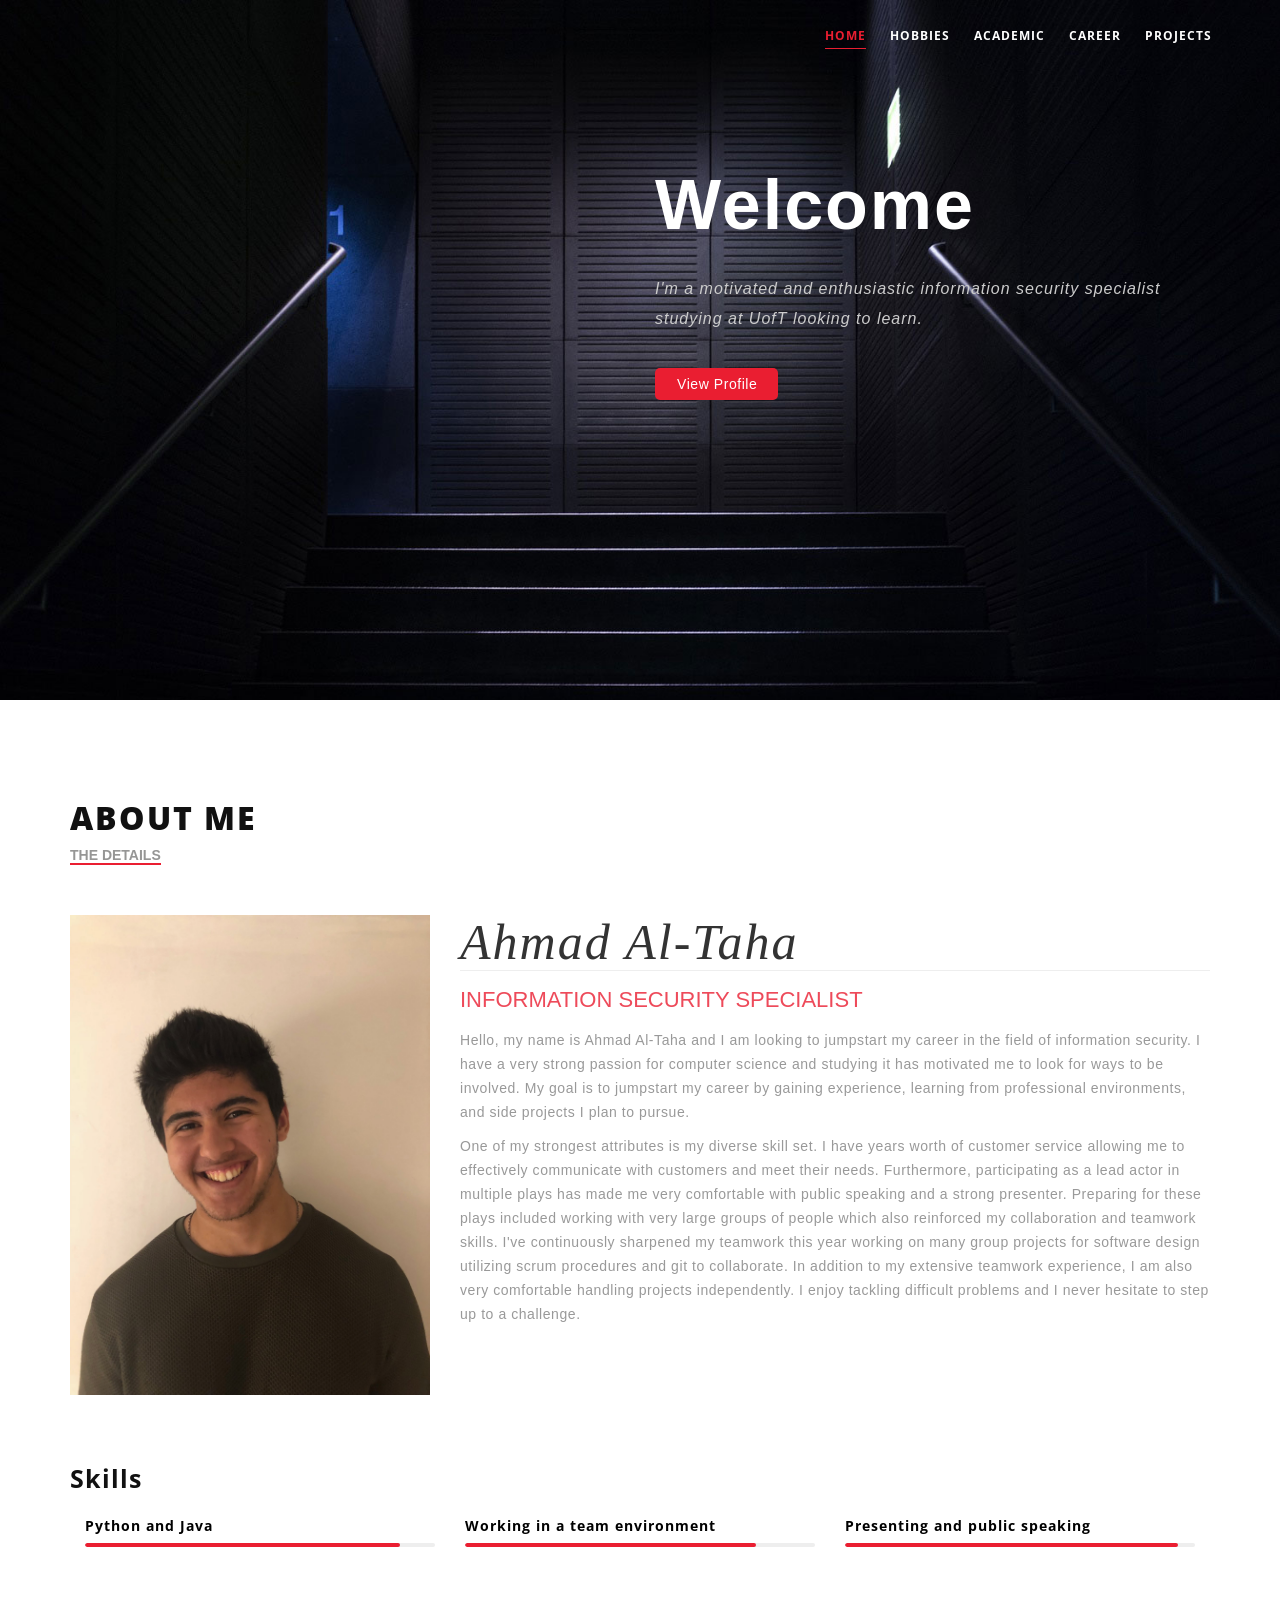
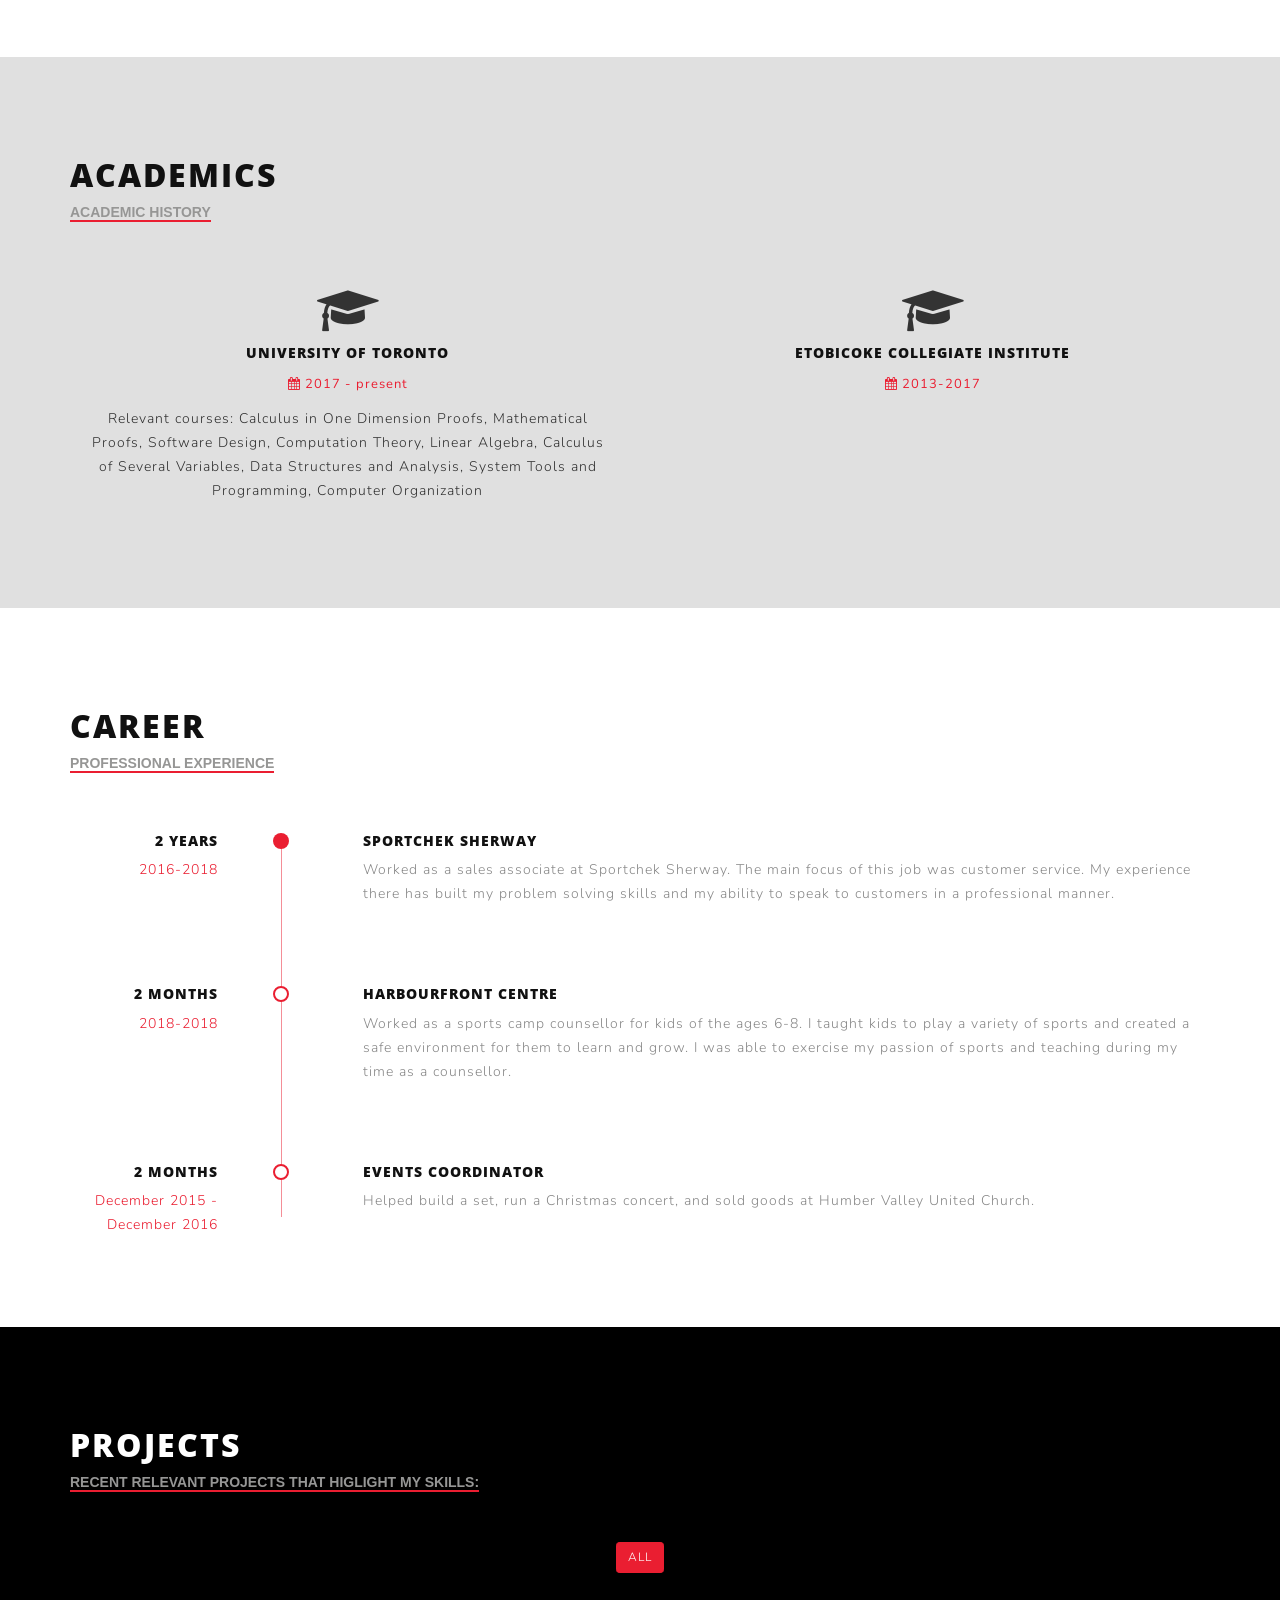
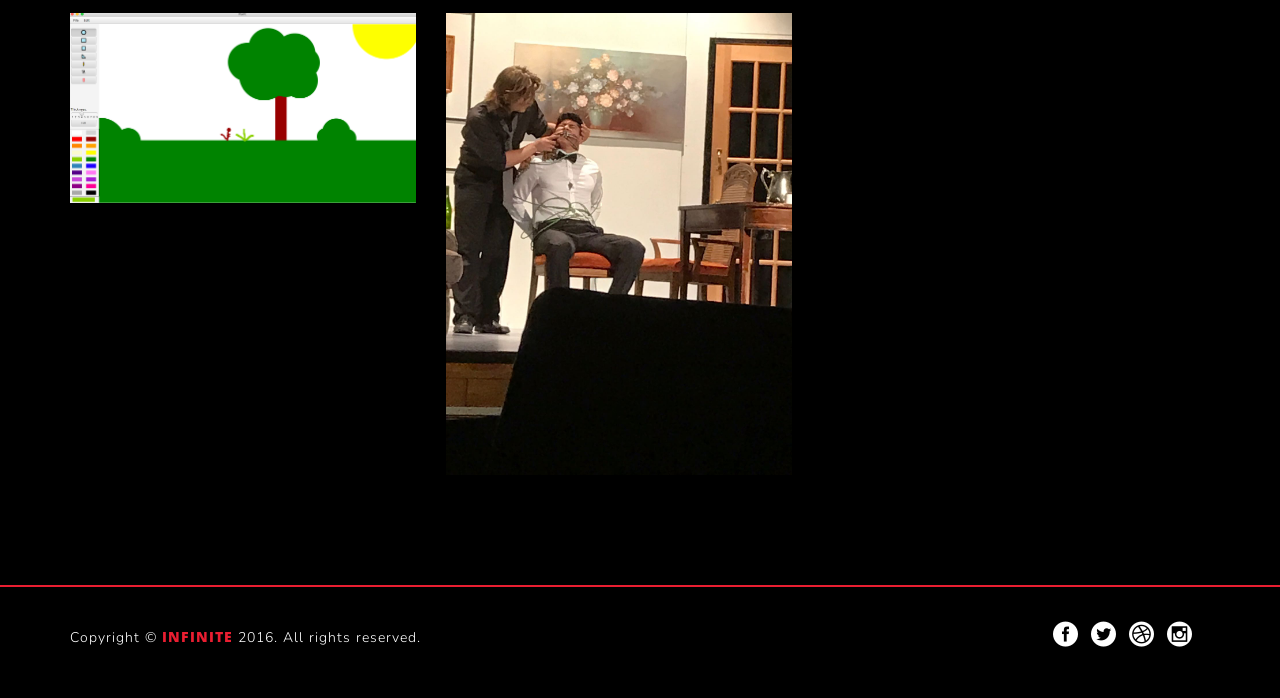
==== commit 48f977f6: "filled in bio and other sections in website" ====
--- a/index.html
+++ b/index.html
@@ -72,8 +72,6 @@
                         <li><a data-scroll href="#sectionResume">Academic </a></li>
                         <li><a data-scroll href="#sectionEmployment">Career</a></li>
                         <li><a data-scroll href="#sectionPortfolio">Projects</a></li>                     
-                        <li><a data-scroll href="#sectionBlog">publication</a></li>
-                        <li><a data-scroll href="#sectionContact">Contact</a></li>
                       </ul>
 
                   </div>
@@ -110,9 +108,6 @@
                 <div class="introbtn">
                   <a href="#sectionAbout"><span class="view">View Profile</span><span class="icon arrow_right"></span></a>
                 </div> 
-                <div class="introbtn">               
-                  <a class="easing" href="#sectionContact"><span class="view">Contact</span><span class="icon arrow_right"></span></a>
-                </div>
                 </div>
               </div>
             </div>
@@ -153,7 +148,8 @@
                     <p></p>
                     <p></p> 
 
-	                <p>To be filled in</p>
+	                <p>Hello, my name is Ahmad Al-Taha and I am looking to jumpstart my career in the field of information security. I have a very strong passion for computer science and studying it has motivated me to look for ways to be involved. My goal is to jumpstart my career by gaining experience, learning from professional environments, and side projects I plan to pursue.</p>
+                  <p>One of my strongest attributes is my diverse skill set. I have years worth of customer service allowing me to effectively communicate with customers and meet their needs. Furthermore, participating as a lead actor in multiple plays has made me very comfortable with public speaking and a strong presenter. Preparing for these plays included working with very large groups of people which also reinforced my collaboration and teamwork skills. I've continuously sharpened my teamwork this year working on many group projects for software design utilizing scrum procedures and git to collaborate. In addition to my extensive teamwork experience, I am also very comfortable handling projects independently. I enjoy tackling difficult problems and I never hesitate to step up to a challenge.</p>
                   </div>
                 </div> 
               </div>
@@ -163,21 +159,21 @@
 <div class="col-md-12 col-sm-12 col-xs-12 skills">
                         <h2>Skills</h2>
 						 <div class="col-md-4 col-sm-4 col-xs-12">
-	                        <h5>Python and Java<span>100%</span></h5>
+	                        <h5>Python and Java<span></span></h5>
 	                        <div class="progress">
 		                        <div class="progress-bar" role="progressbar" aria-valuenow="100" style="width:90%;" aria-valuemin="0" aria-valuemax="100">
 		                        </div>
 	                        </div>
                         </div>
 						<div class="col-md-4 col-sm-4 col-xs-12">
-	                        <h5>Working in a team<span>100%</span></h5>
+	                        <h5>Working in a team environment<span></span></h5>
 	                        <div class="progress">
 		                        <div class="progress-bar" role="progressbar" aria-valuenow="90" style="width:83%;" aria-valuemin="0" aria-valuemax="100">
 		                        </div>
 	                        </div>
 	                    </div>
 						<div class="col-md-4 col-sm-4 col-xs-12">
-	                        <h5>Presenting<span>100%</span></h5>
+	                        <h5>Presenting and public speaking<span></span></h5>
 	                        <div class="progress">
 		                        <div class="progress-bar" role="progressbar" aria-valuenow="95" style="width:95%;" aria-valuemin="0" aria-valuemax="100">
 		                        </div>
@@ -219,7 +215,7 @@
                     <div class="resumeContent">
                       <h5>University of Toronto</h5>
                       <h6><i class="fa fa-calendar"></i> 2017 - present</h6>
-                      <p>To be filled in</p>
+                      <p>Relevant courses: Calculus in One Dimension Proofs, Mathematical Proofs, Software Design, Computation Theory, Linear Algebra, Calculus of Several Variables, Data Structures and Analysis, System Tools and Programming, Computer Organization</p>
                     </div>
                   </div>
                 </div>       
@@ -296,13 +292,13 @@
               	<div class="resume-line last-line row">
       			
       		        <div class="col-md-3 col-sm-4 col-xs-12 resume-left">
-        		        <h5>?</h5>
-        		        <p>?</p>
+        		        <h5>2 months</h5>
+        		        <p>December 2015 - December 2016</p>
       		        </div>
 
       		        <div class="col-md-9 col-sm-8 col-xs-12 resume-right">
-        		        <h5>maybe fill this in?</h5>
-        		        <p>?</p>
+        		        <h5>Events Coordinator</h5>
+        		        <p>Helped build a set, run a Christmas concert, and sold goods at Humber Valley United Church.</p>
       		        </div>
 
               	</div>
@@ -357,7 +353,7 @@
                       <div class="col-md-5 col-sm-5 col-xs-12 left">
                       <div class="modal-box-content about">
                         <h4>Paint</h4>
-                        <p>A project a group and I worked on for an assignment. This project was coded in java and implements various design patterns including a factory design pattern, strategy manipulator design pattern, and command design pattern. Consists of a canvas where a user may draw shapes with a colour/thickness of their choosing. File save/load is currently being implemented by myself, feature undo already implemented in this version. Download here: (.jar)</p>
+                        <p>A project a group and I worked on for an assignment. This project was coded in java and implements various design patterns including a factory design pattern, strategy manipulator design pattern, and command design pattern. Consists of a canvas where a user may draw shapes with a colour/thickness of their choosing. File save/load is currently being implemented by myself, feature undo already implemented in this version. <a href = "https://github.com/ahmadaltaha/ahmadaltaha.github.io/raw/master/Paint.jar">Download here: (.jar)</a></p>
                       </div>
                     </div>
                   </div>         
@@ -372,7 +368,7 @@
 
                       <div class="itemHover">
                         <i class="fa fa-external-link" aria-hidden="true"></i>
-                        <h4>Creative Web</h4>
+                        <h4>Arsenic and Old Lace</h4>
                       </div>
 
                   </a>
--- a/assets/css/style.css
+++ b/assets/css/style.css
@@ -206,7 +206,7 @@
     z-index: 9999;
 }
 #loaderInner {
-    background:#000 url(../images/load.png) center center no-repeat;
+    /*background:#000 url(../images/load.png) center center no-repeat;*/
     height: 100px;
     left: 46%;
     position: absolute;
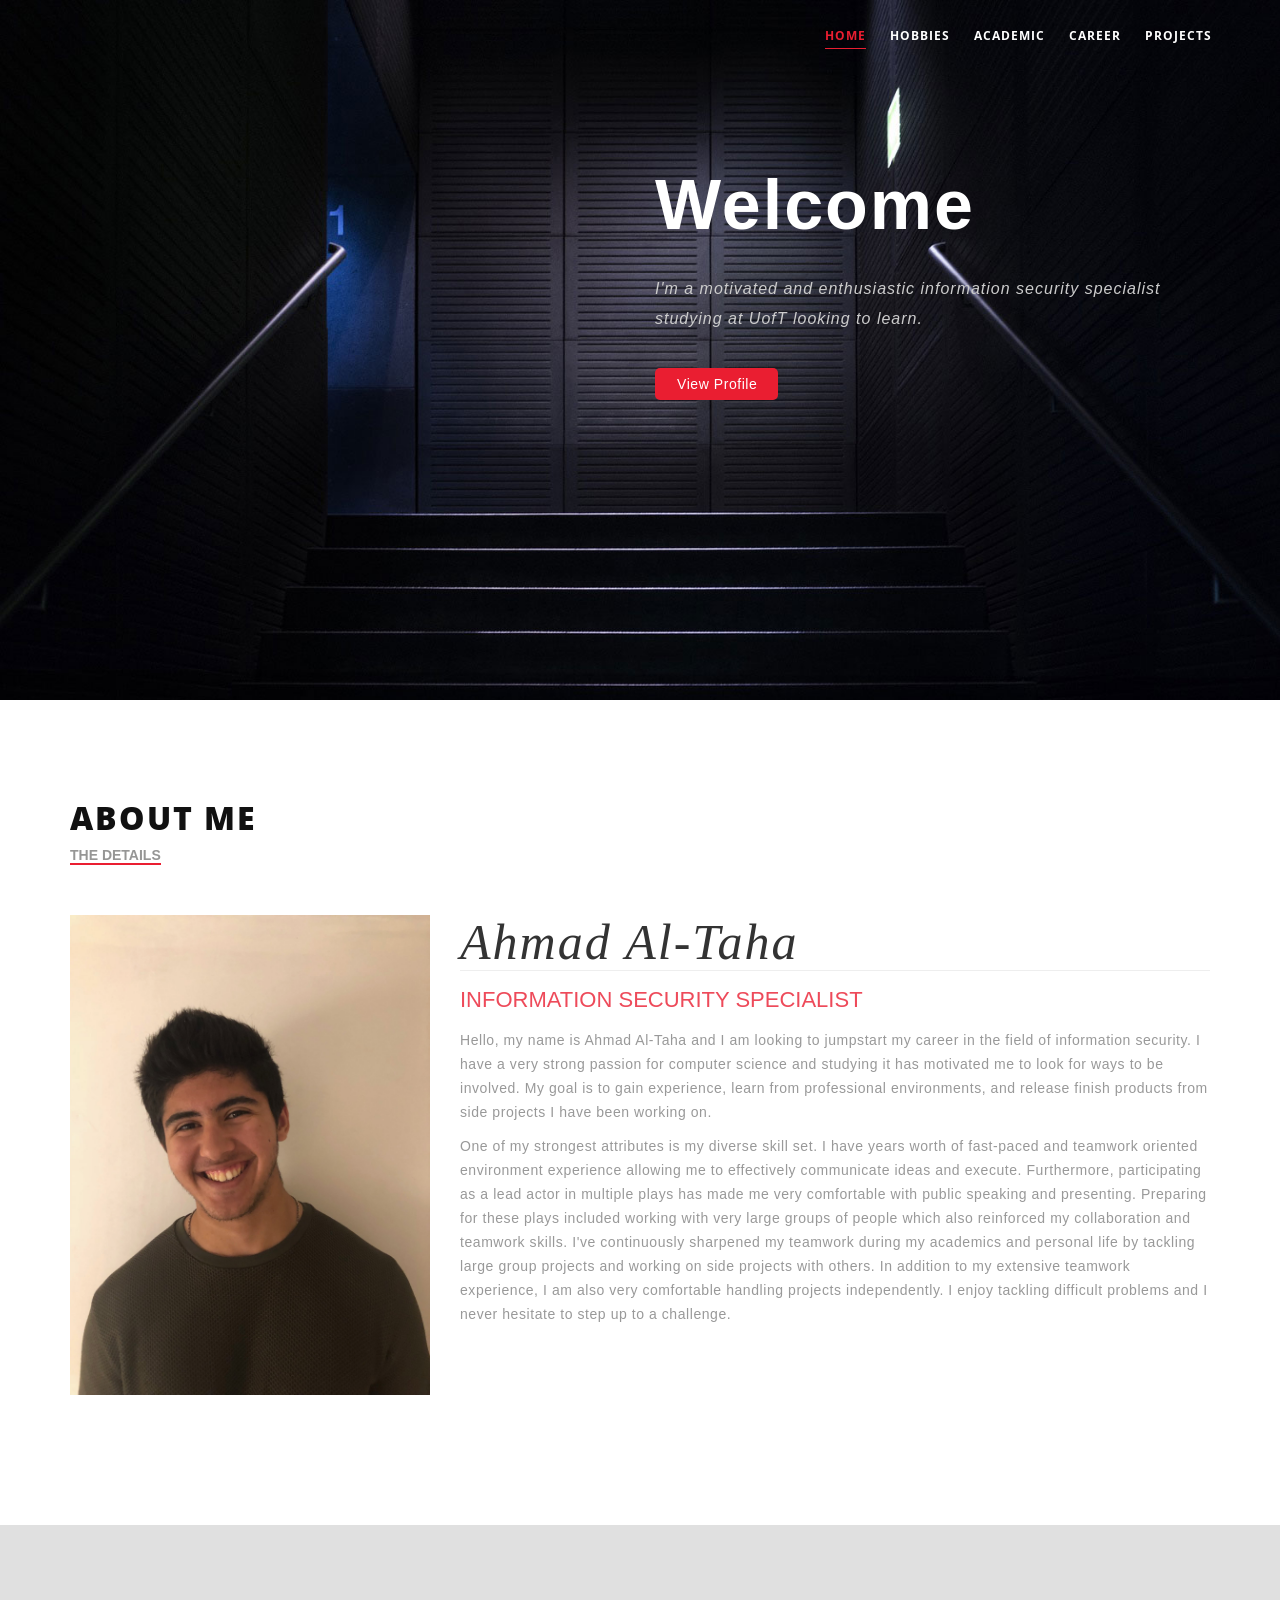
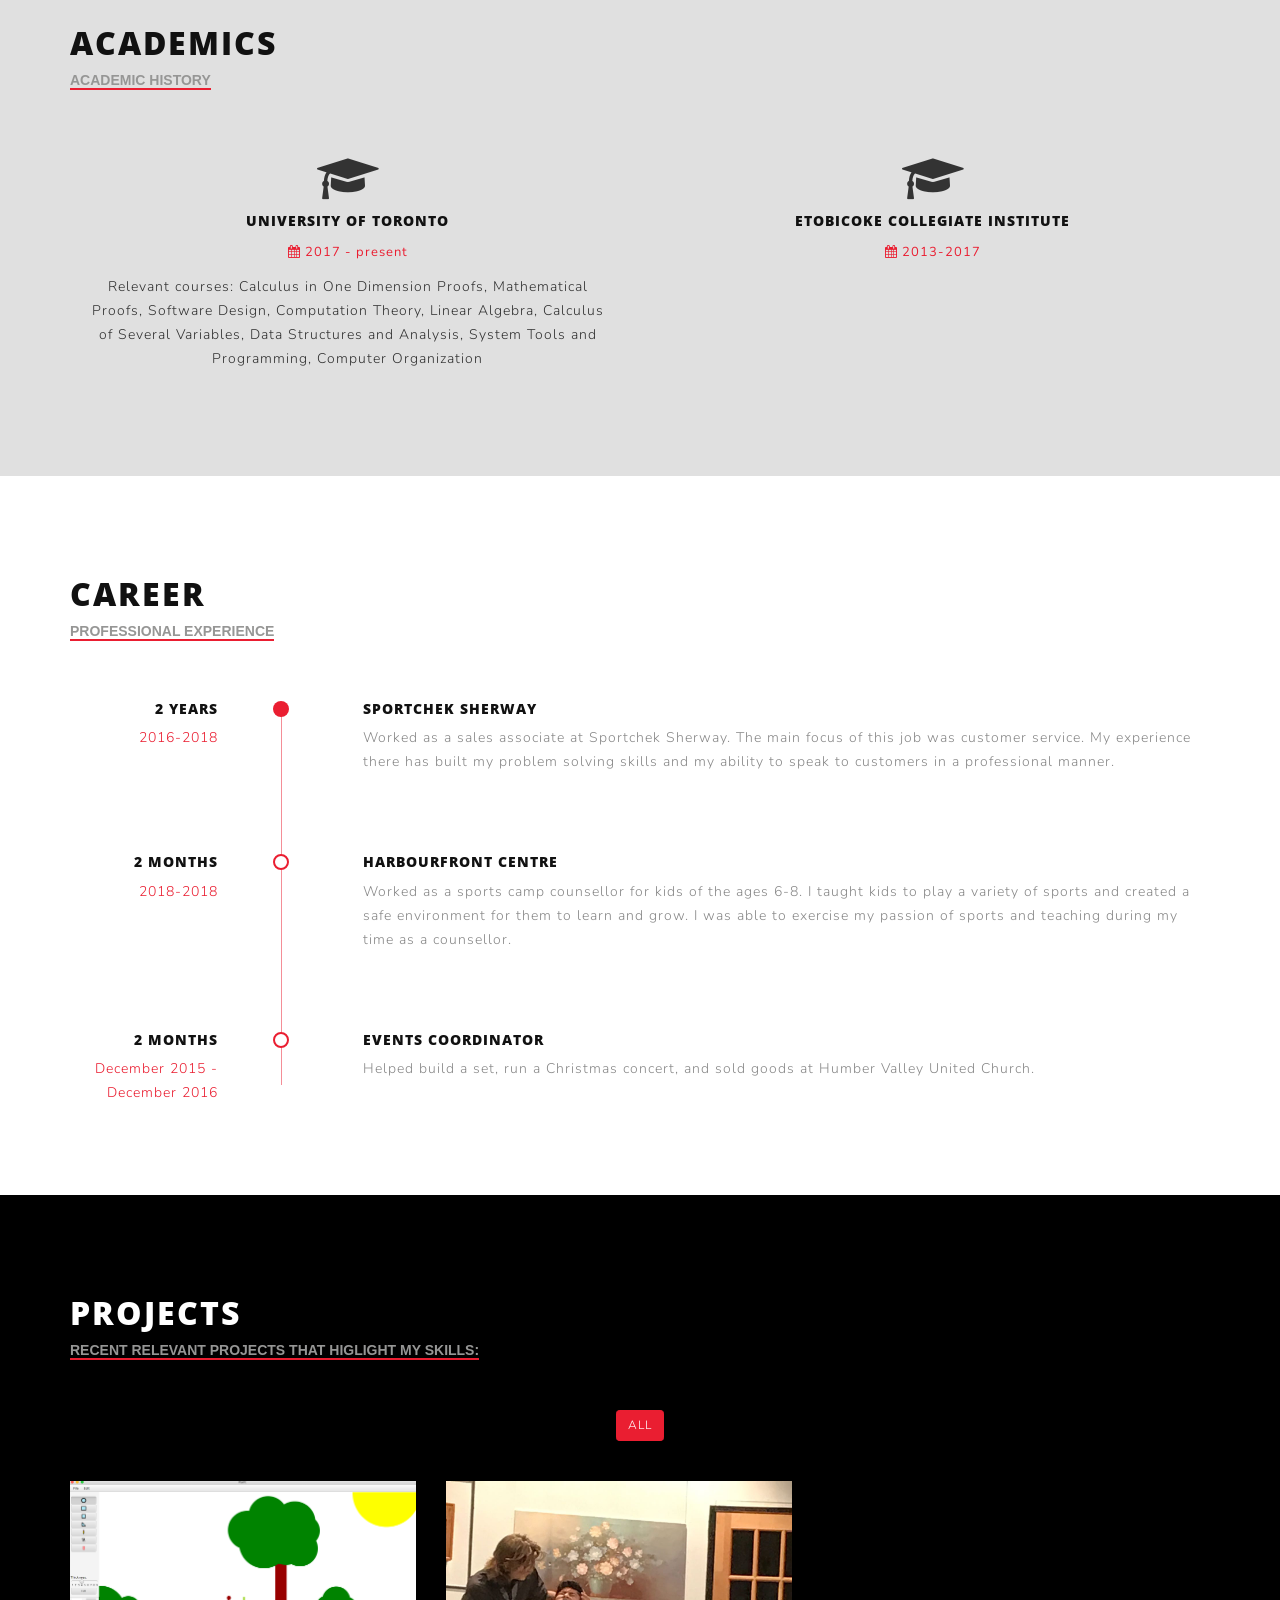
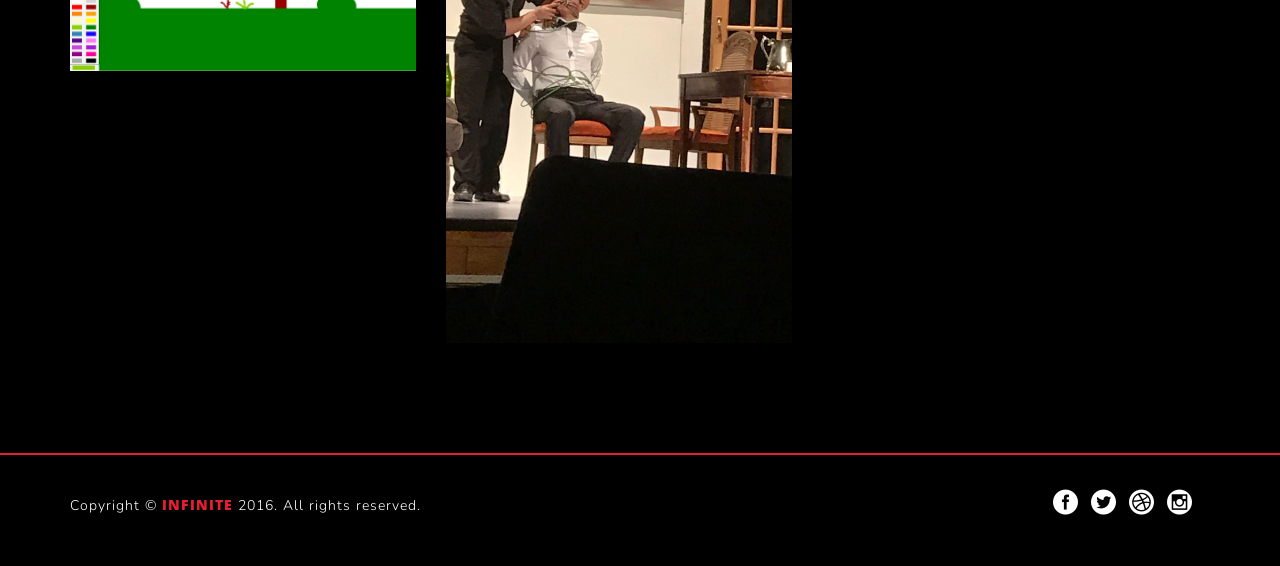
==== commit ab4f0f28: "polish website" ====
--- a/index.html
+++ b/index.html
@@ -148,42 +148,15 @@
                     <p></p>
                     <p></p> 
 
-	                <p>Hello, my name is Ahmad Al-Taha and I am looking to jumpstart my career in the field of information security. I have a very strong passion for computer science and studying it has motivated me to look for ways to be involved. My goal is to jumpstart my career by gaining experience, learning from professional environments, and side projects I plan to pursue.</p>
-                  <p>One of my strongest attributes is my diverse skill set. I have years worth of customer service allowing me to effectively communicate with customers and meet their needs. Furthermore, participating as a lead actor in multiple plays has made me very comfortable with public speaking and a strong presenter. Preparing for these plays included working with very large groups of people which also reinforced my collaboration and teamwork skills. I've continuously sharpened my teamwork this year working on many group projects for software design utilizing scrum procedures and git to collaborate. In addition to my extensive teamwork experience, I am also very comfortable handling projects independently. I enjoy tackling difficult problems and I never hesitate to step up to a challenge.</p>
+	                <p>Hello, my name is Ahmad Al-Taha and I am looking to jumpstart my career in the field of information security. I have a very strong passion for computer science and studying it has motivated me to look for ways to be involved. My goal is to gain experience, learn from professional environments, and release finish products from side projects I have been working on.</p>
+                  <p>One of my strongest attributes is my diverse skill set. I have years worth of fast-paced and teamwork oriented environment experience allowing me to effectively communicate ideas and execute. Furthermore, participating as a lead actor in multiple plays has made me very comfortable with public speaking and presenting. Preparing for these plays included working with very large groups of people which also reinforced my collaboration and teamwork skills. I've continuously sharpened my teamwork during my academics and personal life by tackling large group projects and working on side projects with others. In addition to my extensive teamwork experience, I am also very comfortable handling projects independently. I enjoy tackling difficult problems and I never hesitate to step up to a challenge.</p>
                   </div>
                 </div> 
               </div>
             </div>
         	<div class="row">
           		<div class="about-content">                 
-<div class="col-md-12 col-sm-12 col-xs-12 skills">
-                        <h2>Skills</h2>
-						 <div class="col-md-4 col-sm-4 col-xs-12">
-	                        <h5>Python and Java<span></span></h5>
-	                        <div class="progress">
-		                        <div class="progress-bar" role="progressbar" aria-valuenow="100" style="width:90%;" aria-valuemin="0" aria-valuemax="100">
-		                        </div>
-	                        </div>
-                        </div>
-						<div class="col-md-4 col-sm-4 col-xs-12">
-	                        <h5>Working in a team environment<span></span></h5>
-	                        <div class="progress">
-		                        <div class="progress-bar" role="progressbar" aria-valuenow="90" style="width:83%;" aria-valuemin="0" aria-valuemax="100">
-		                        </div>
-	                        </div>
-	                    </div>
-						<div class="col-md-4 col-sm-4 col-xs-12">
-	                        <h5>Presenting and public speaking<span></span></h5>
-	                        <div class="progress">
-		                        <div class="progress-bar" role="progressbar" aria-valuenow="95" style="width:95%;" aria-valuemin="0" aria-valuemax="100">
-		                        </div>
-	                        </div>
-	                    </div> 
-                    </div>
-                </div>
-            </div>
-            
-      </div>
+
 
     </section>
 
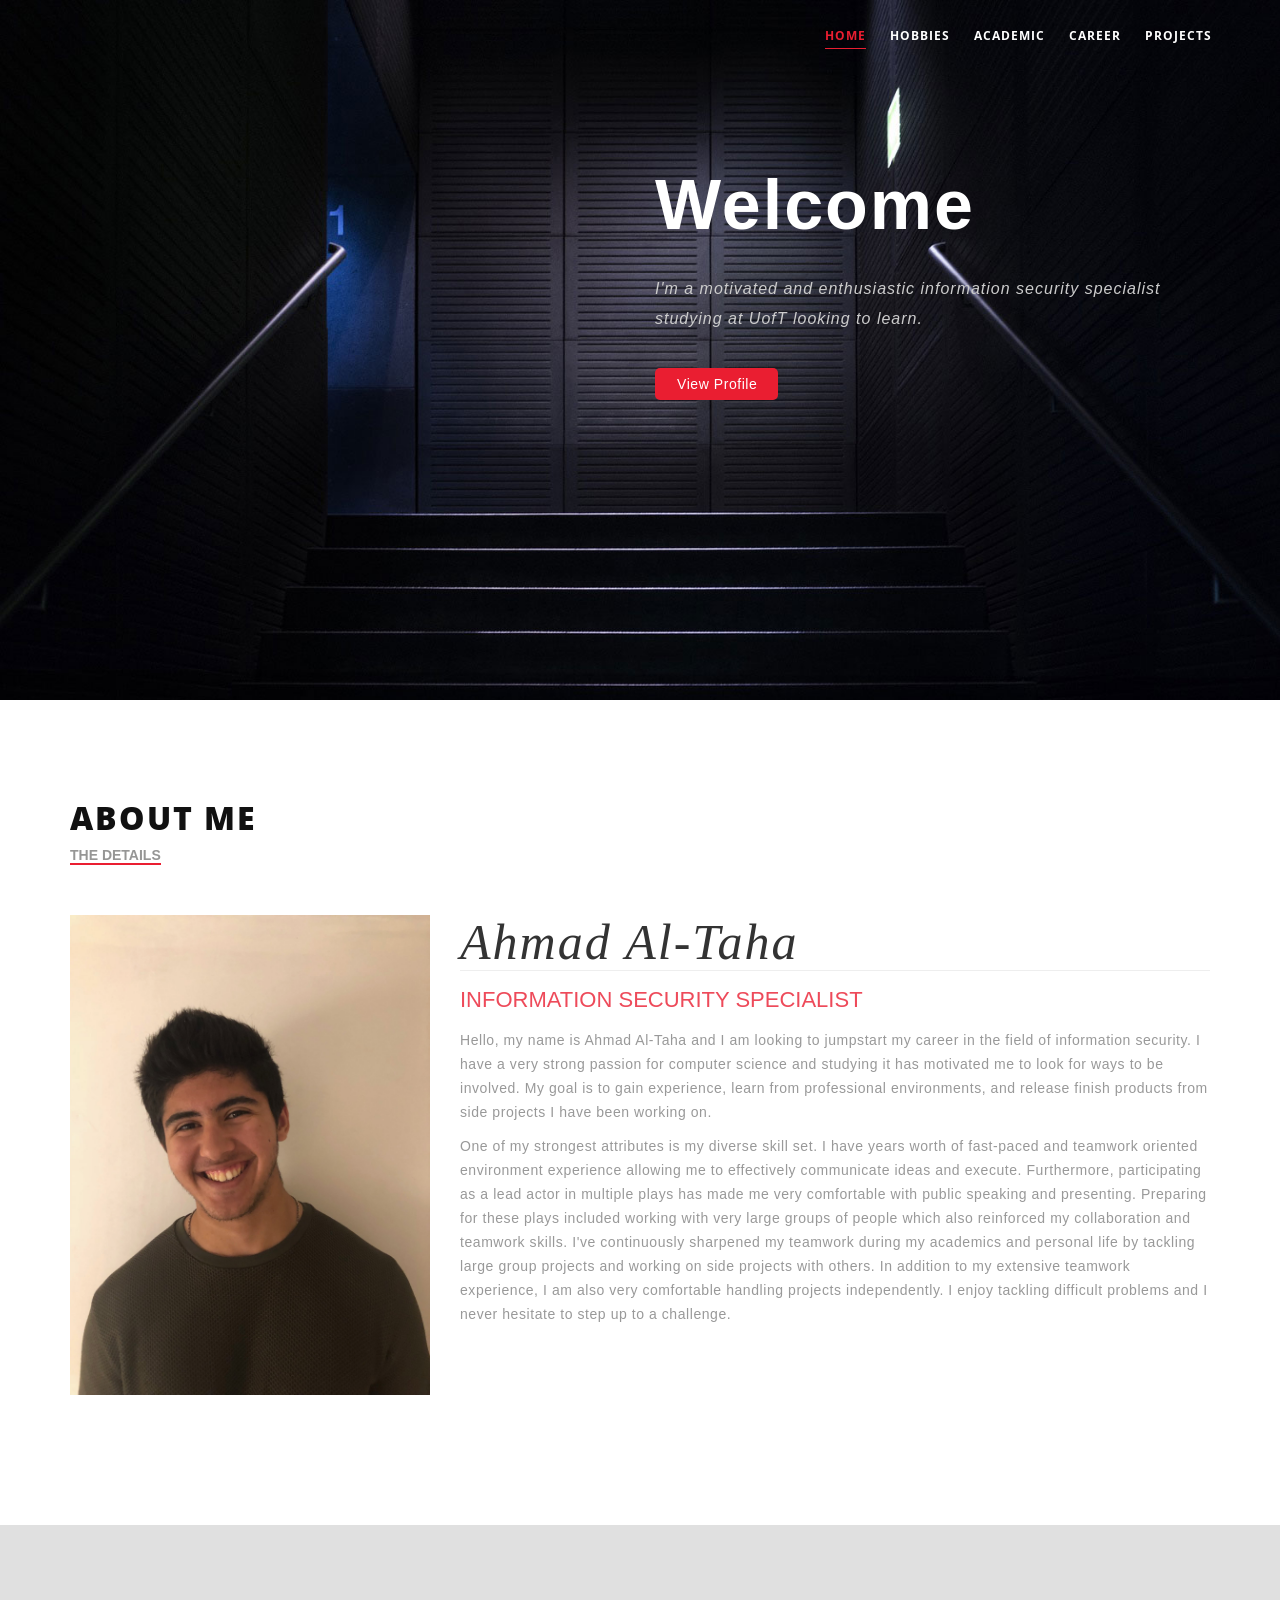
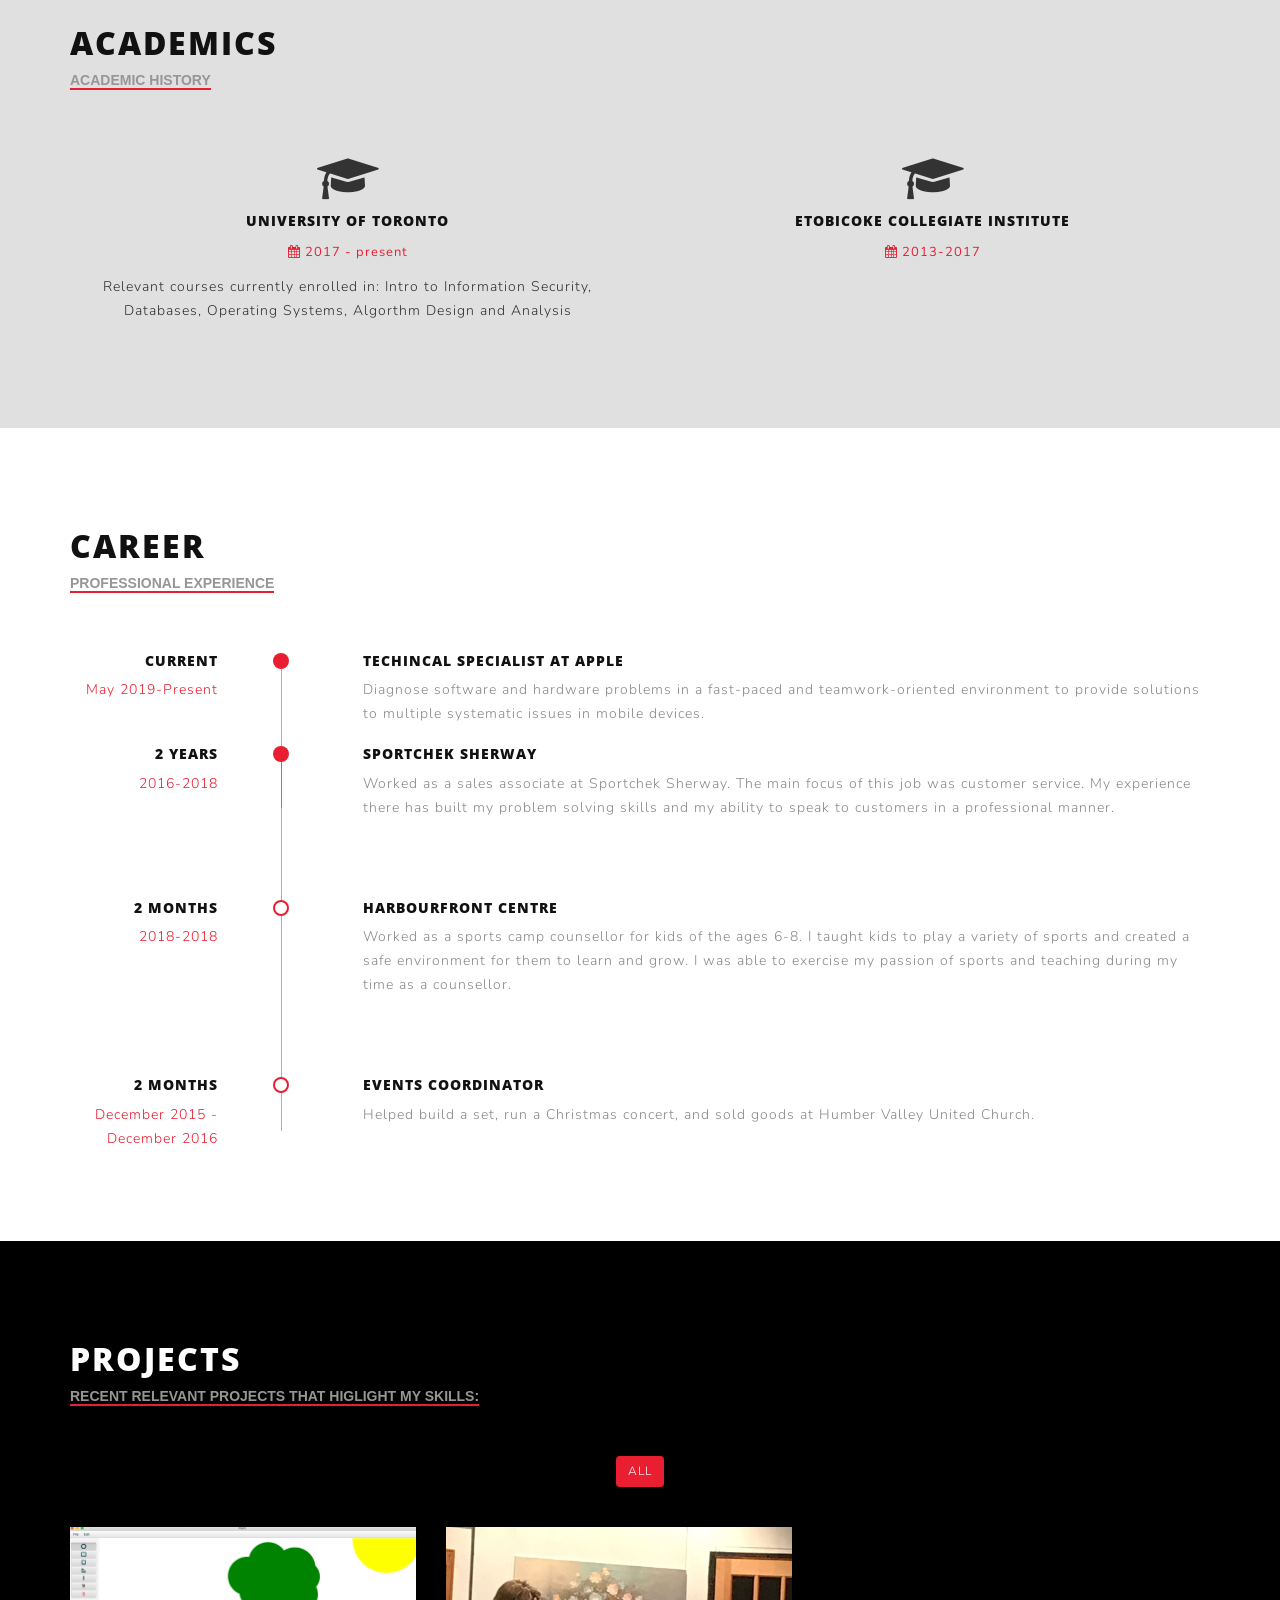
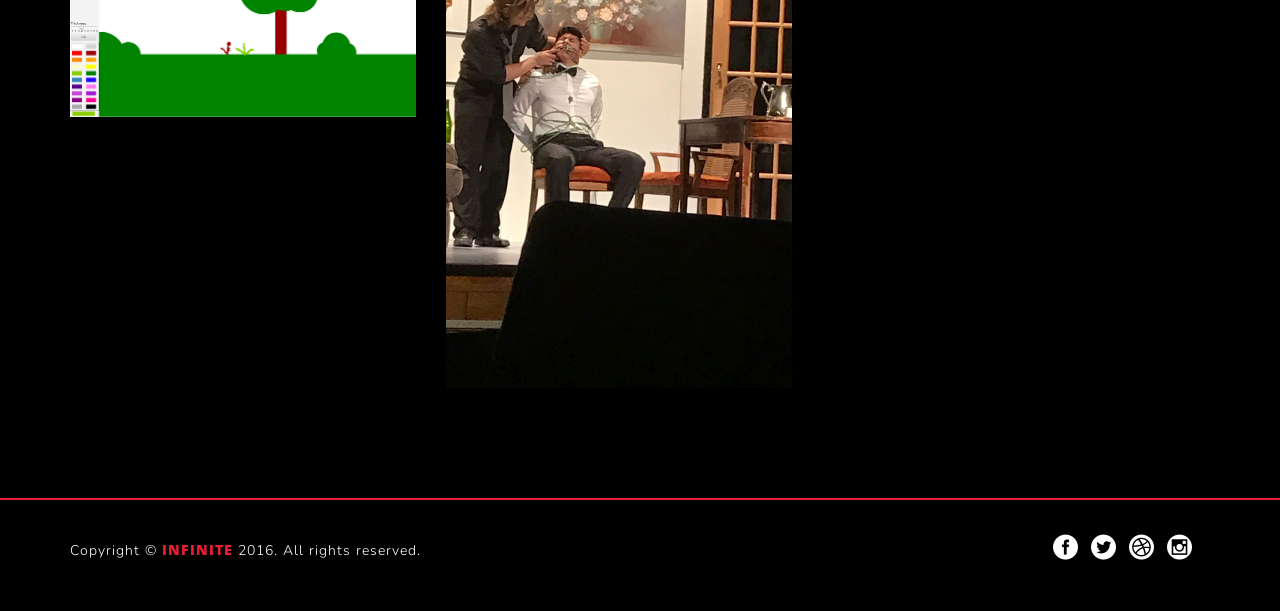
==== commit 4993e710: "polish website" ====
--- a/index.html
+++ b/index.html
@@ -188,7 +188,7 @@
                     <div class="resumeContent">
                       <h5>University of Toronto</h5>
                       <h6><i class="fa fa-calendar"></i> 2017 - present</h6>
-                      <p>Relevant courses: Calculus in One Dimension Proofs, Mathematical Proofs, Software Design, Computation Theory, Linear Algebra, Calculus of Several Variables, Data Structures and Analysis, System Tools and Programming, Computer Organization</p>
+                      <p>Relevant courses currently enrolled in: Intro to Information Security, Databases, Operating Systems, Algorthm Design and Analysis</p>
                     </div>
                   </div>
                 </div>       
@@ -235,7 +235,16 @@
   			
       			<div class="emp">
                 <div class="resume-line row">
-      			
+                  <div class="col-md-3 col-sm-4 col-xs-12 resume-left">
+        		        <h5>Current</h5>
+        		        <p>May 2019-Present</p>
+      		        </div>
+
+                <div class="col-md-9 col-sm-8 col-xs-12 resume-right first-right">
+        		        <h5>Techincal Specialist at Apple</h5>
+        		        <p>Diagnose software and hardware problems in a fast-paced and teamwork-oriented environment to provide solutions to multiple systematic issues in mobile devices.</p>
+        		      </div>
+
       		        <div class="col-md-3 col-sm-4 col-xs-12 resume-left">
         		        <h5>2 years</h5>
         		        <p>2016-2018</p>
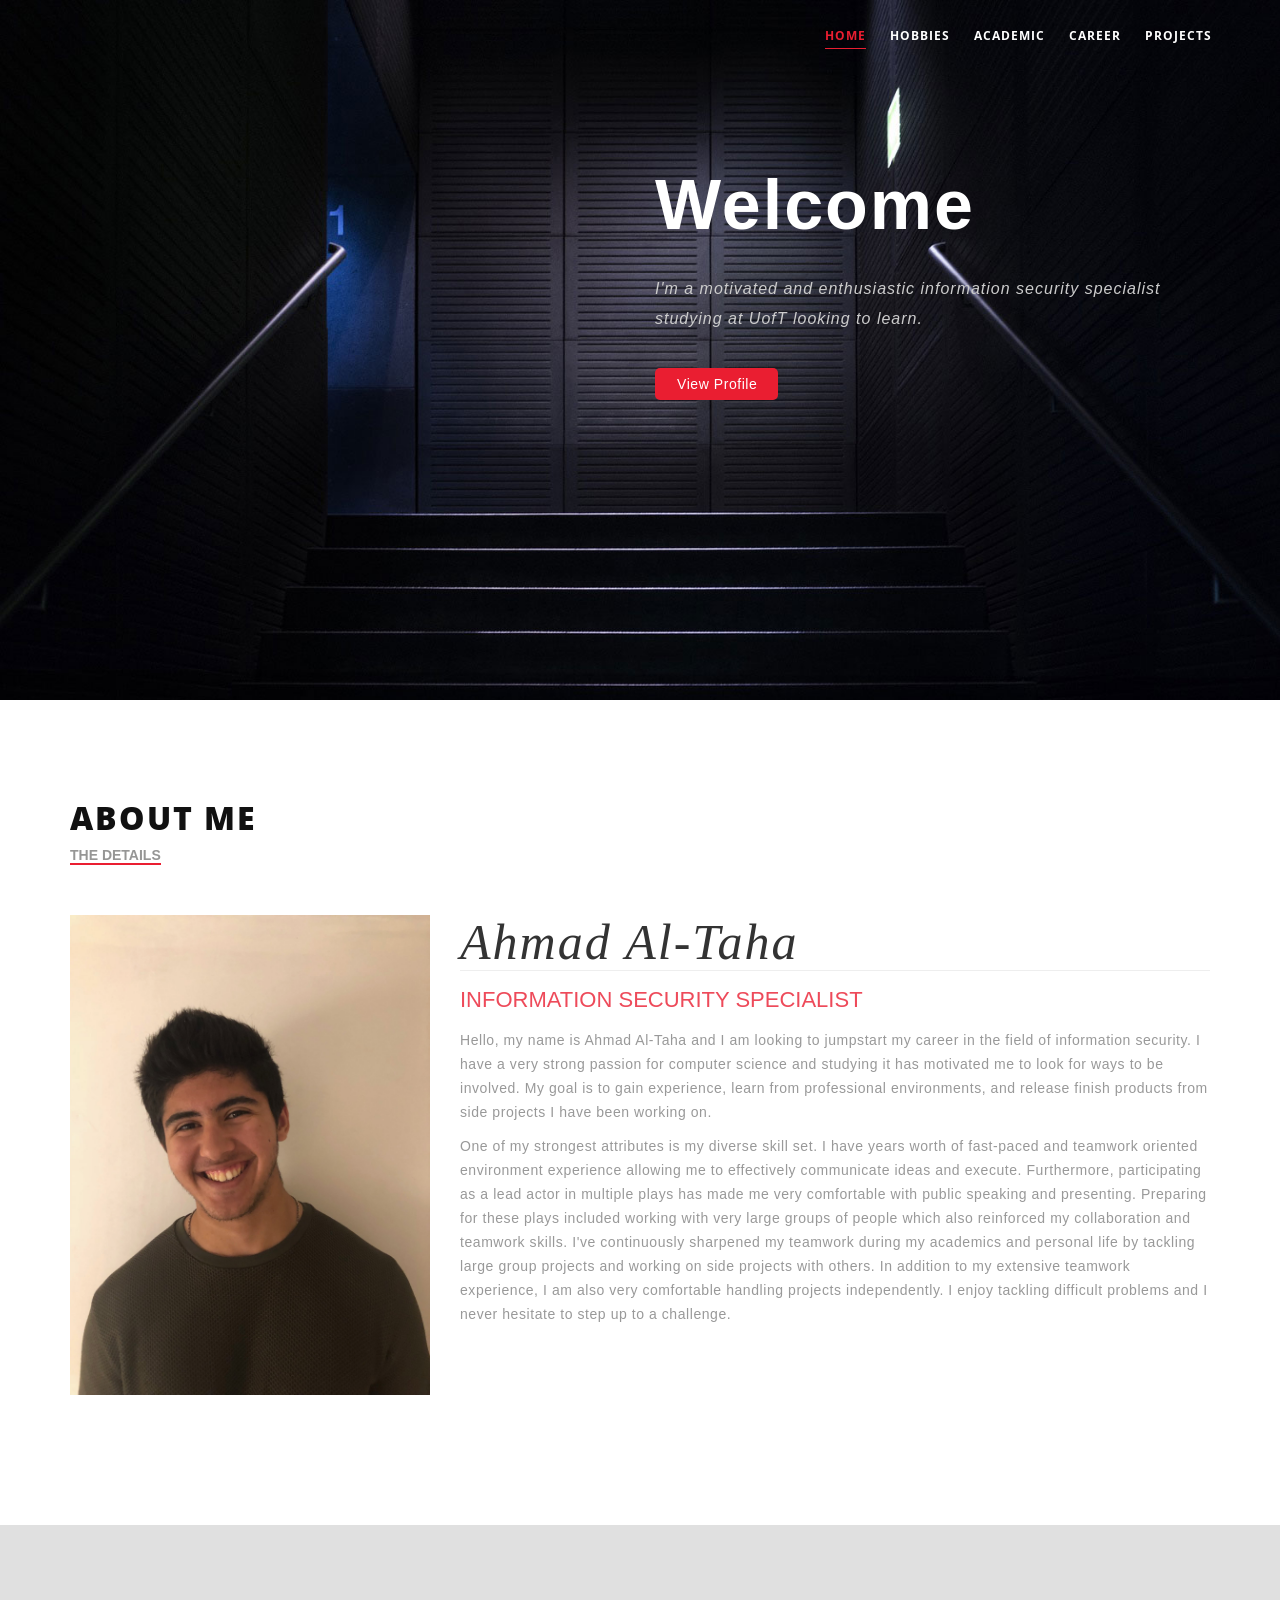
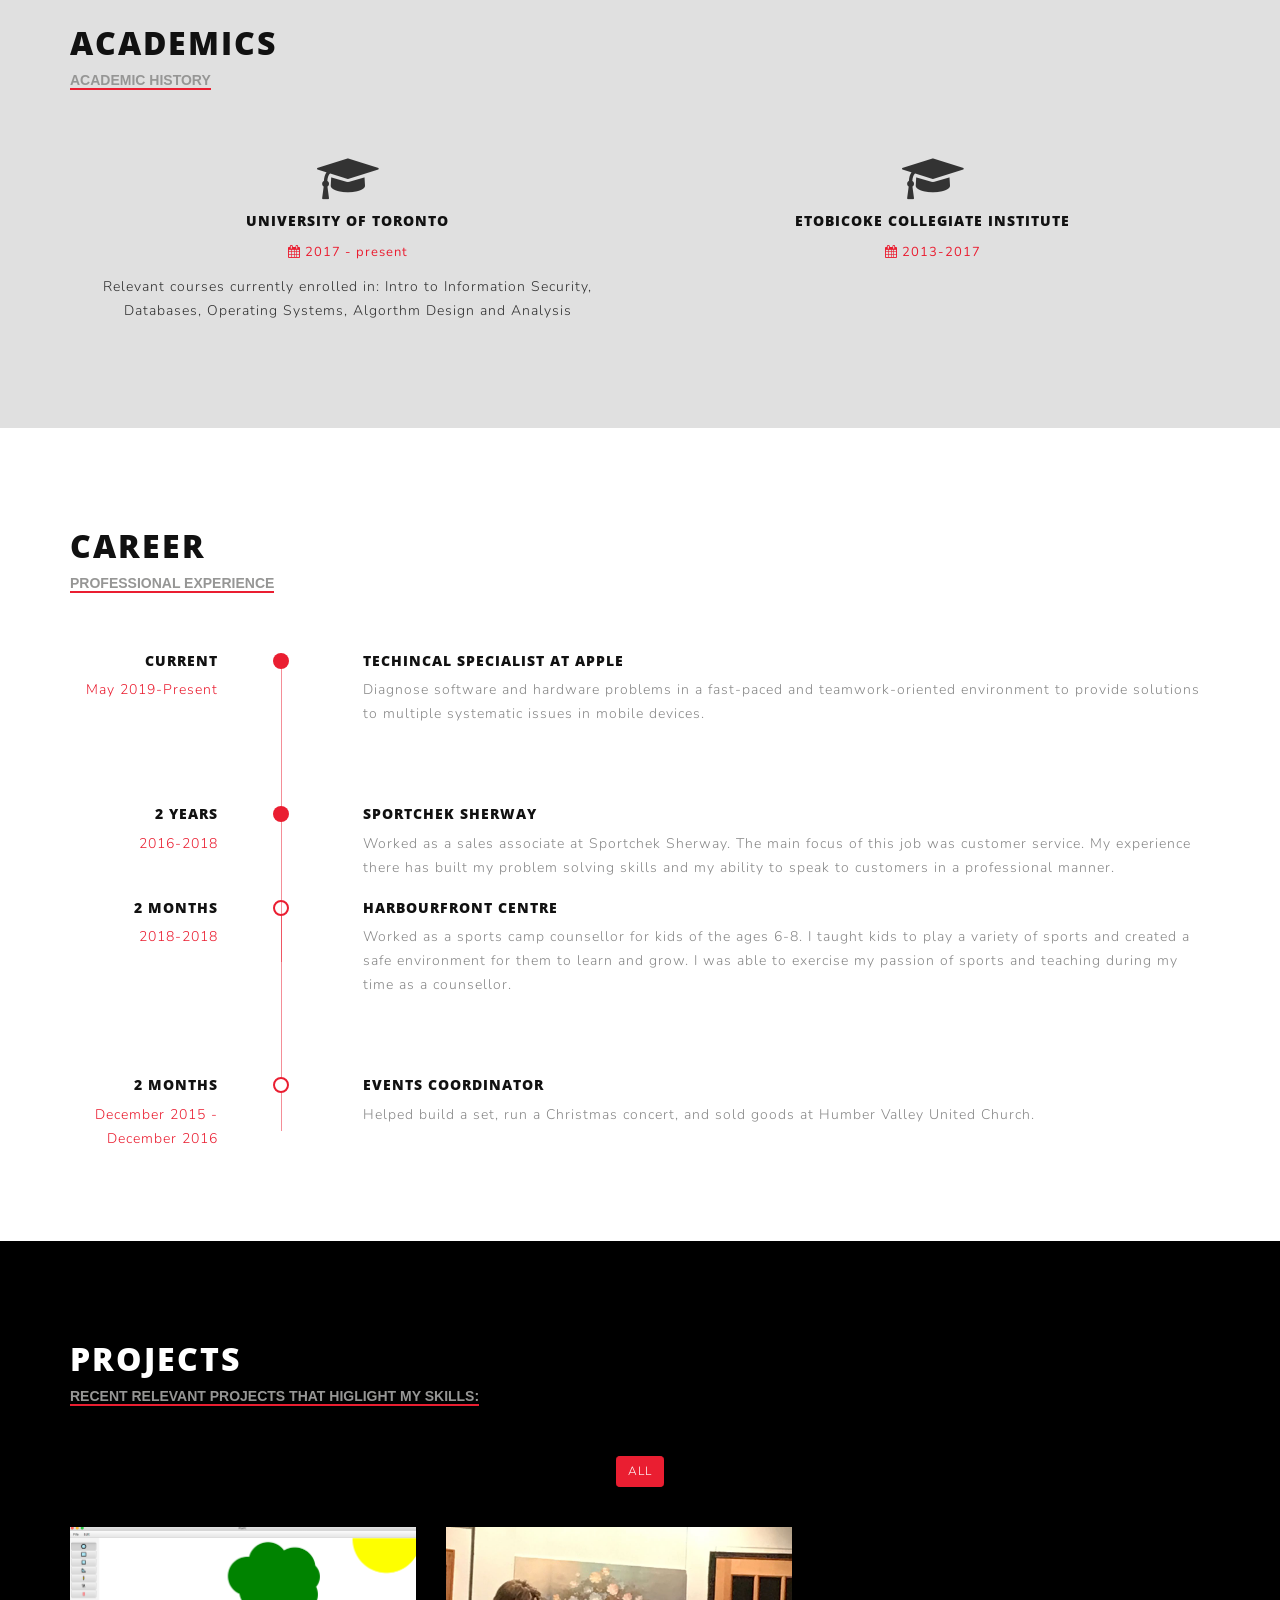
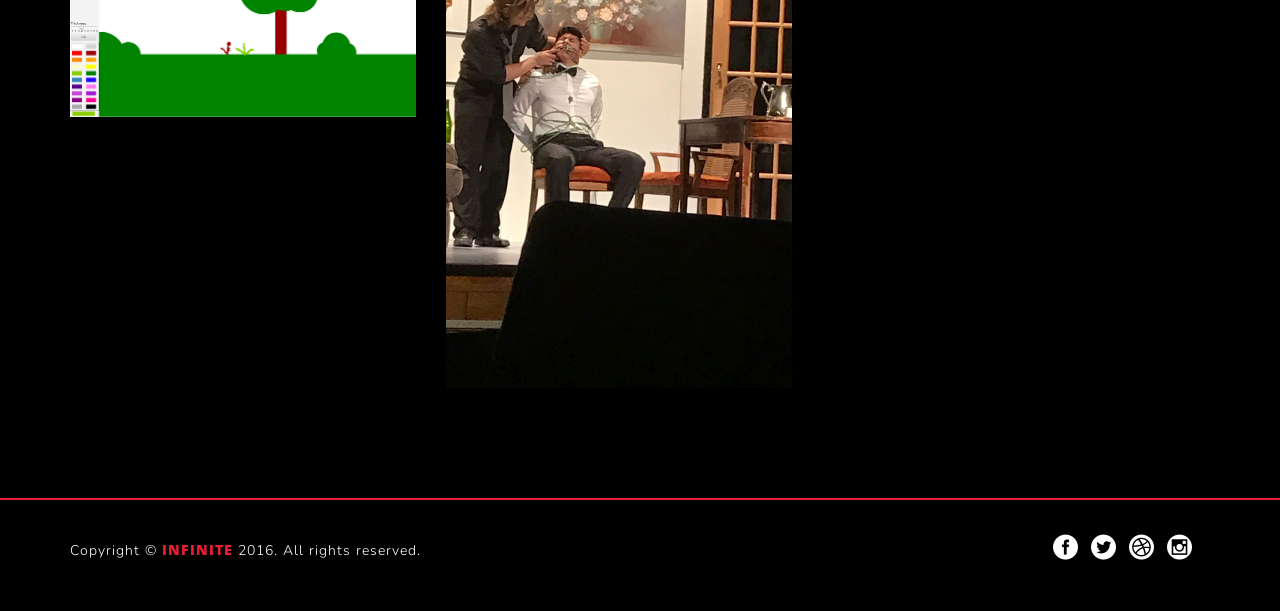
==== commit 2c06dafb: "polish website" ====
--- a/index.html
+++ b/index.html
@@ -244,6 +244,9 @@
         		        <h5>Techincal Specialist at Apple</h5>
         		        <p>Diagnose software and hardware problems in a fast-paced and teamwork-oriented environment to provide solutions to multiple systematic issues in mobile devices.</p>
         		      </div>
+              	</div>
+
+              	<div class="resume-line row">                  
 
       		        <div class="col-md-3 col-sm-4 col-xs-12 resume-left">
         		        <h5>2 years</h5>
@@ -255,9 +258,7 @@
         		        <p>Worked as a sales associate at Sportchek Sherway. The main focus of this job was customer service. My experience there has built my problem solving skills and my ability to speak to customers in a professional manner.</p>
         		      </div>
 
-              	</div>
-
-              	<div class="resume-line row">
+
       			
       		        <div class="col-md-3 col-sm-4 col-xs-12 resume-left">
         		        <h5>2 months</h5>
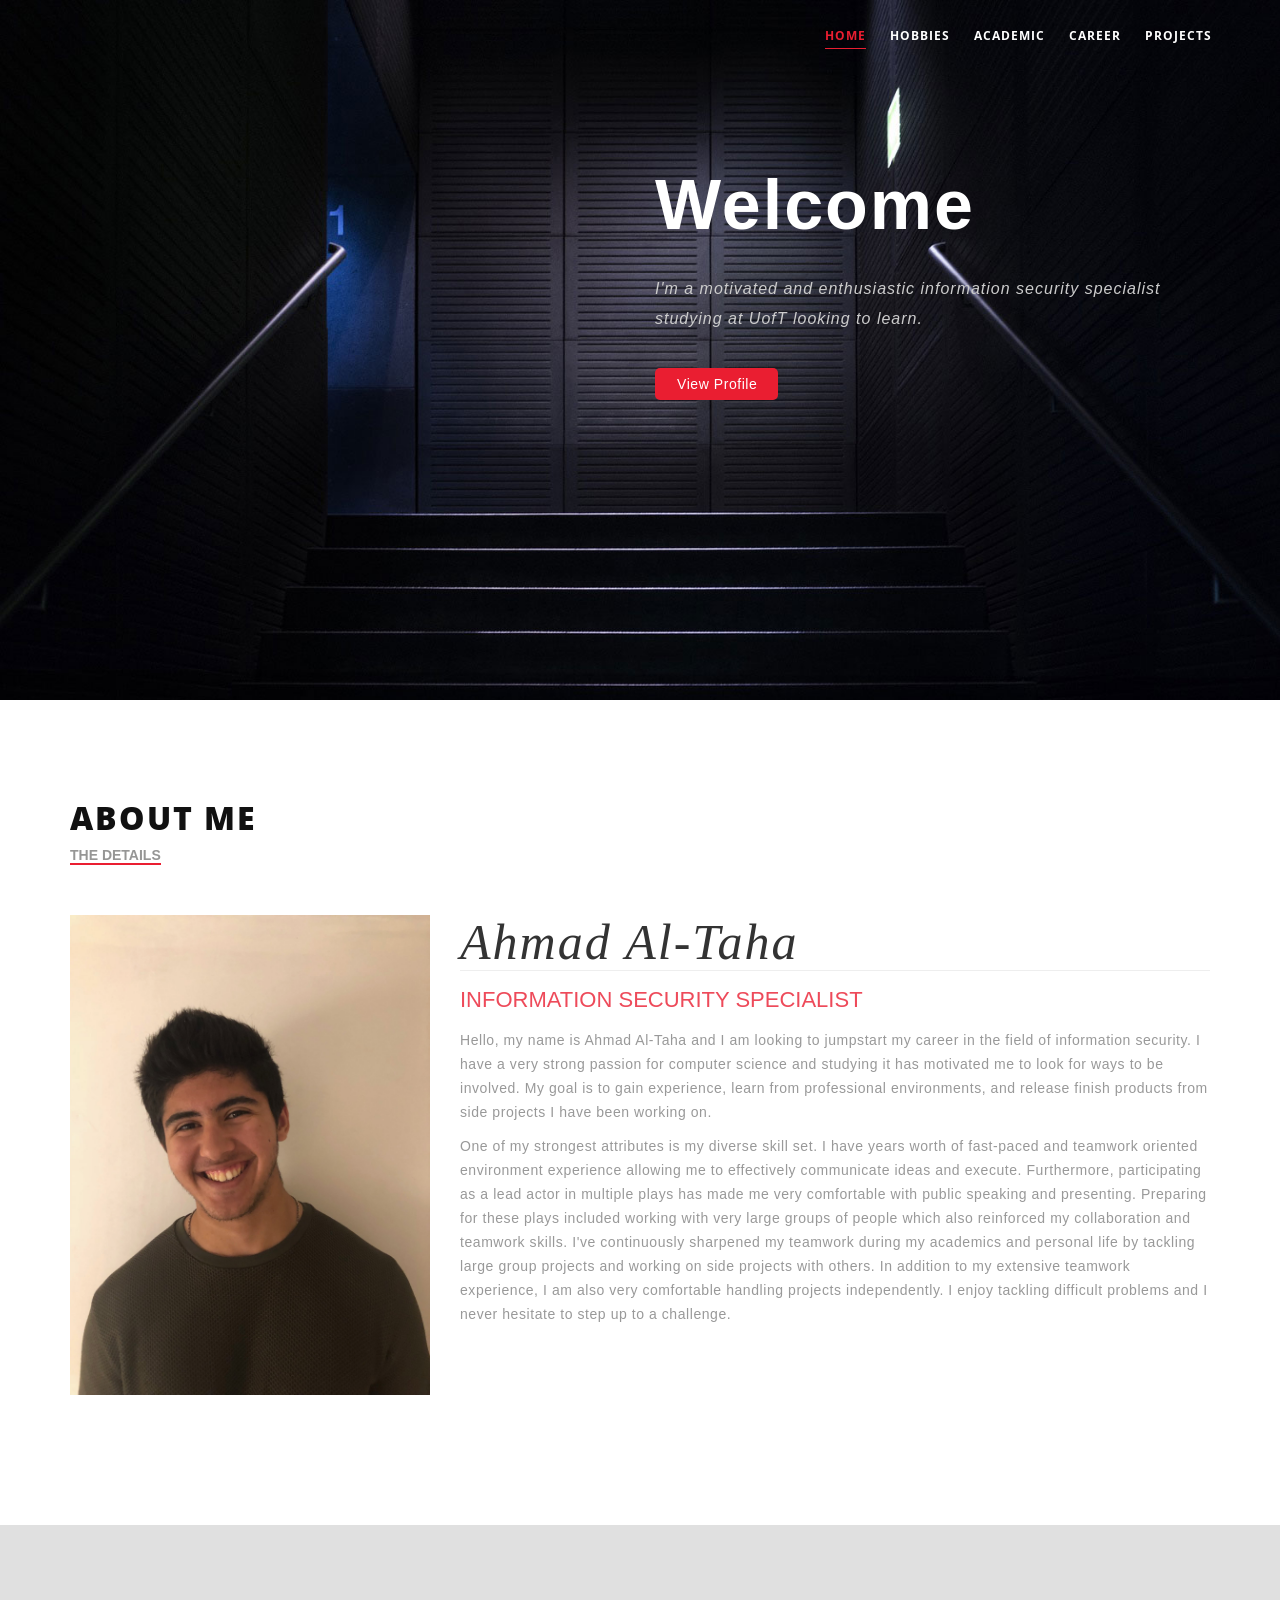
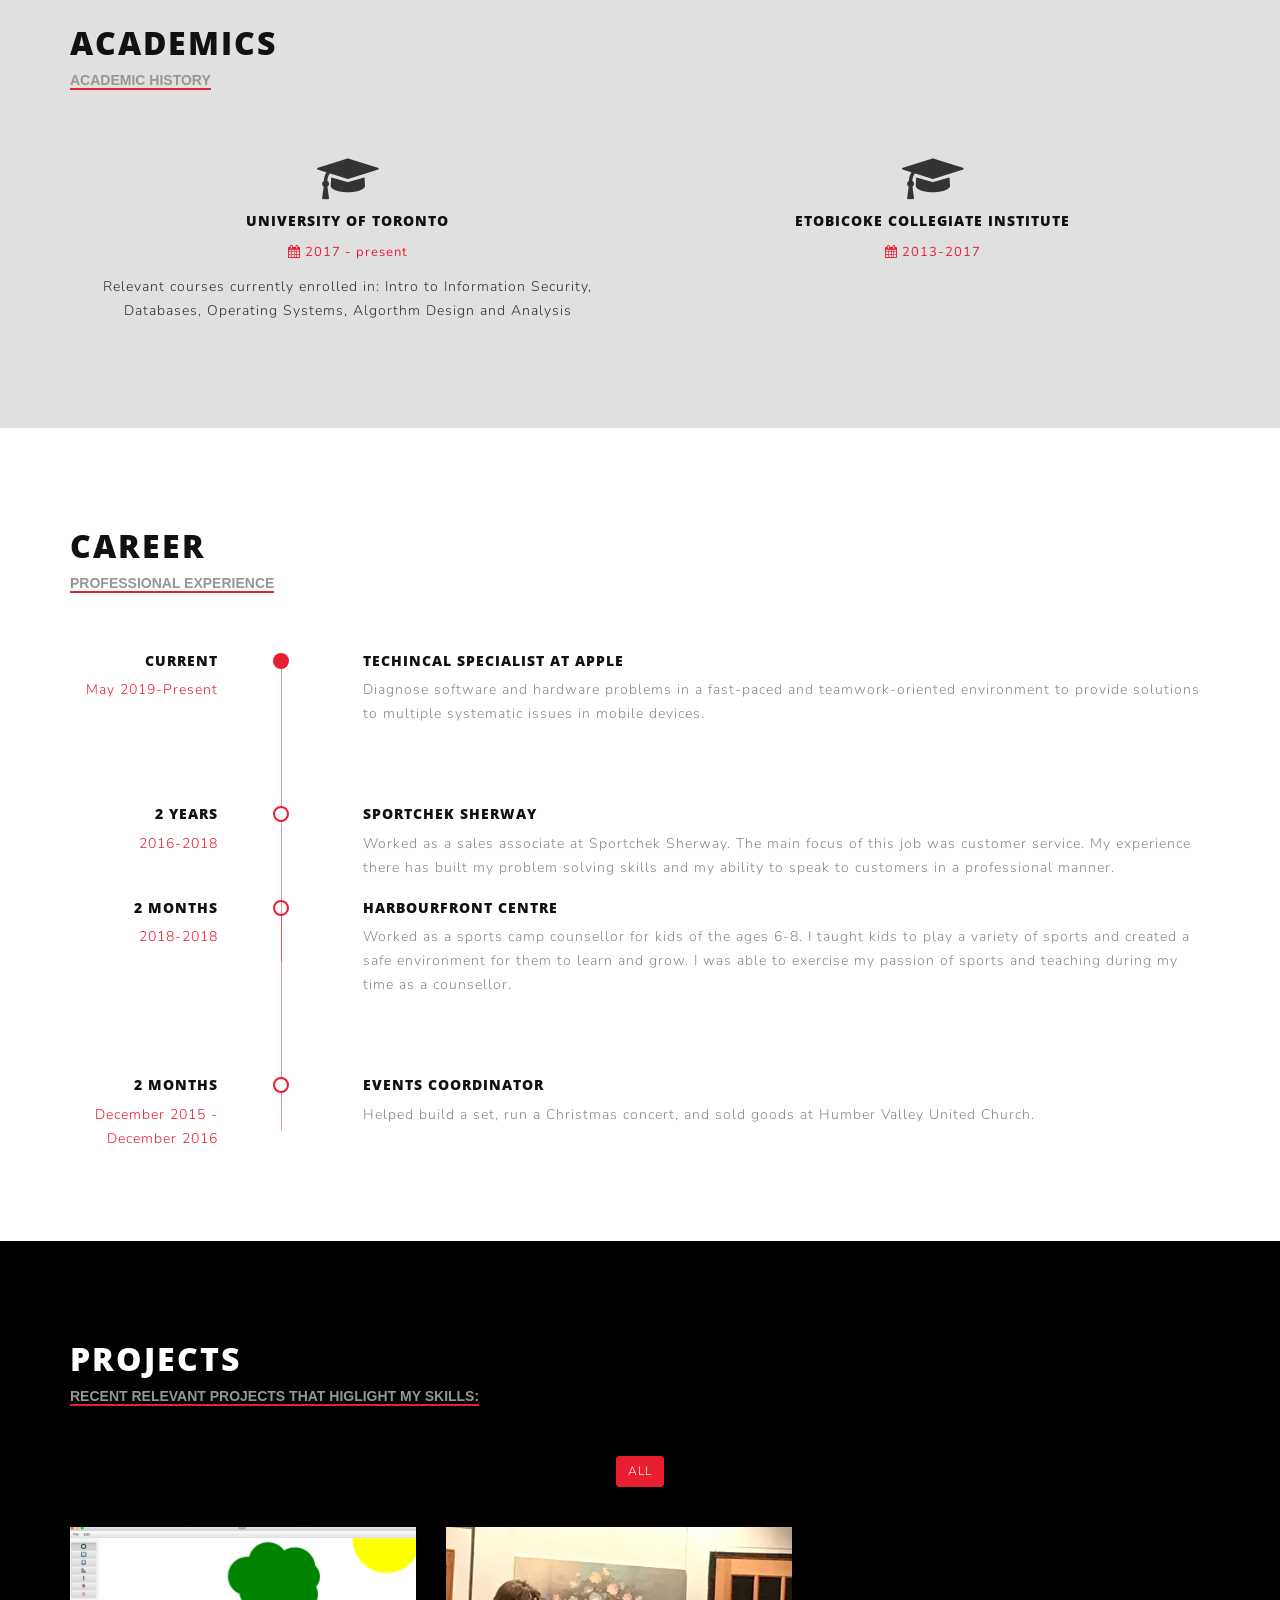
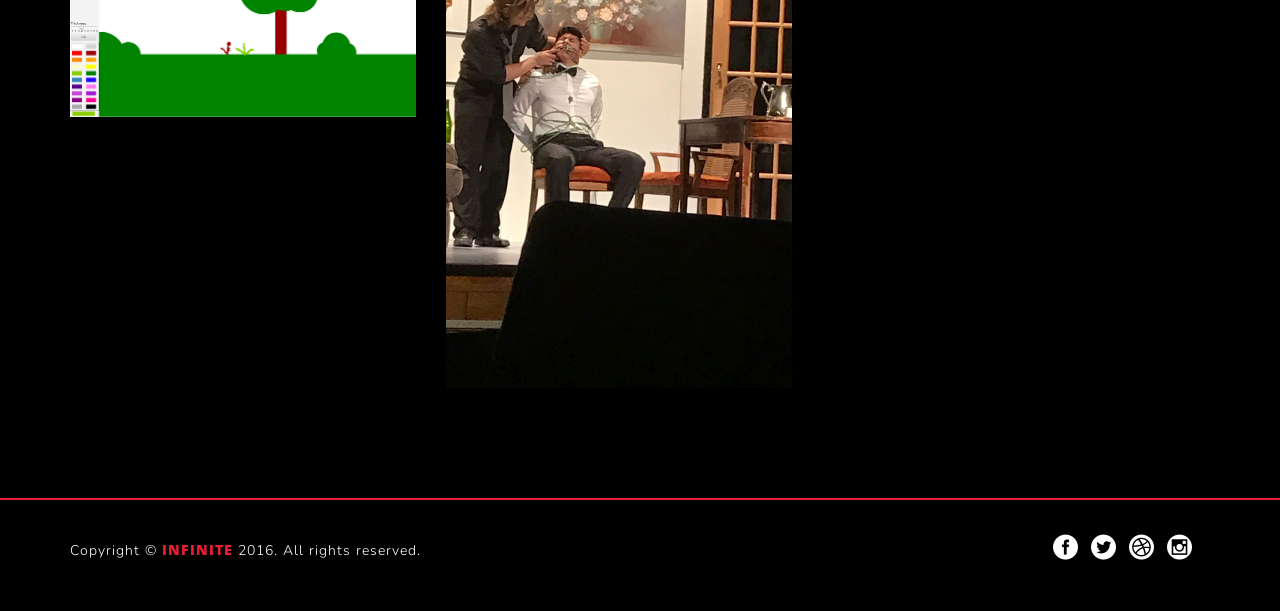
==== commit 5d93e469: "polish website" ====
--- a/index.html
+++ b/index.html
@@ -253,7 +253,7 @@
         		        <p>2016-2018</p>
       		        </div>
 
-        		      <div class="col-md-9 col-sm-8 col-xs-12 resume-right first-right">
+        		      <div class="col-md-9 col-sm-8 col-xs-12 resume-right">
         		        <h5>Sportchek Sherway</h5>
         		        <p>Worked as a sales associate at Sportchek Sherway. The main focus of this job was customer service. My experience there has built my problem solving skills and my ability to speak to customers in a professional manner.</p>
         		      </div>
